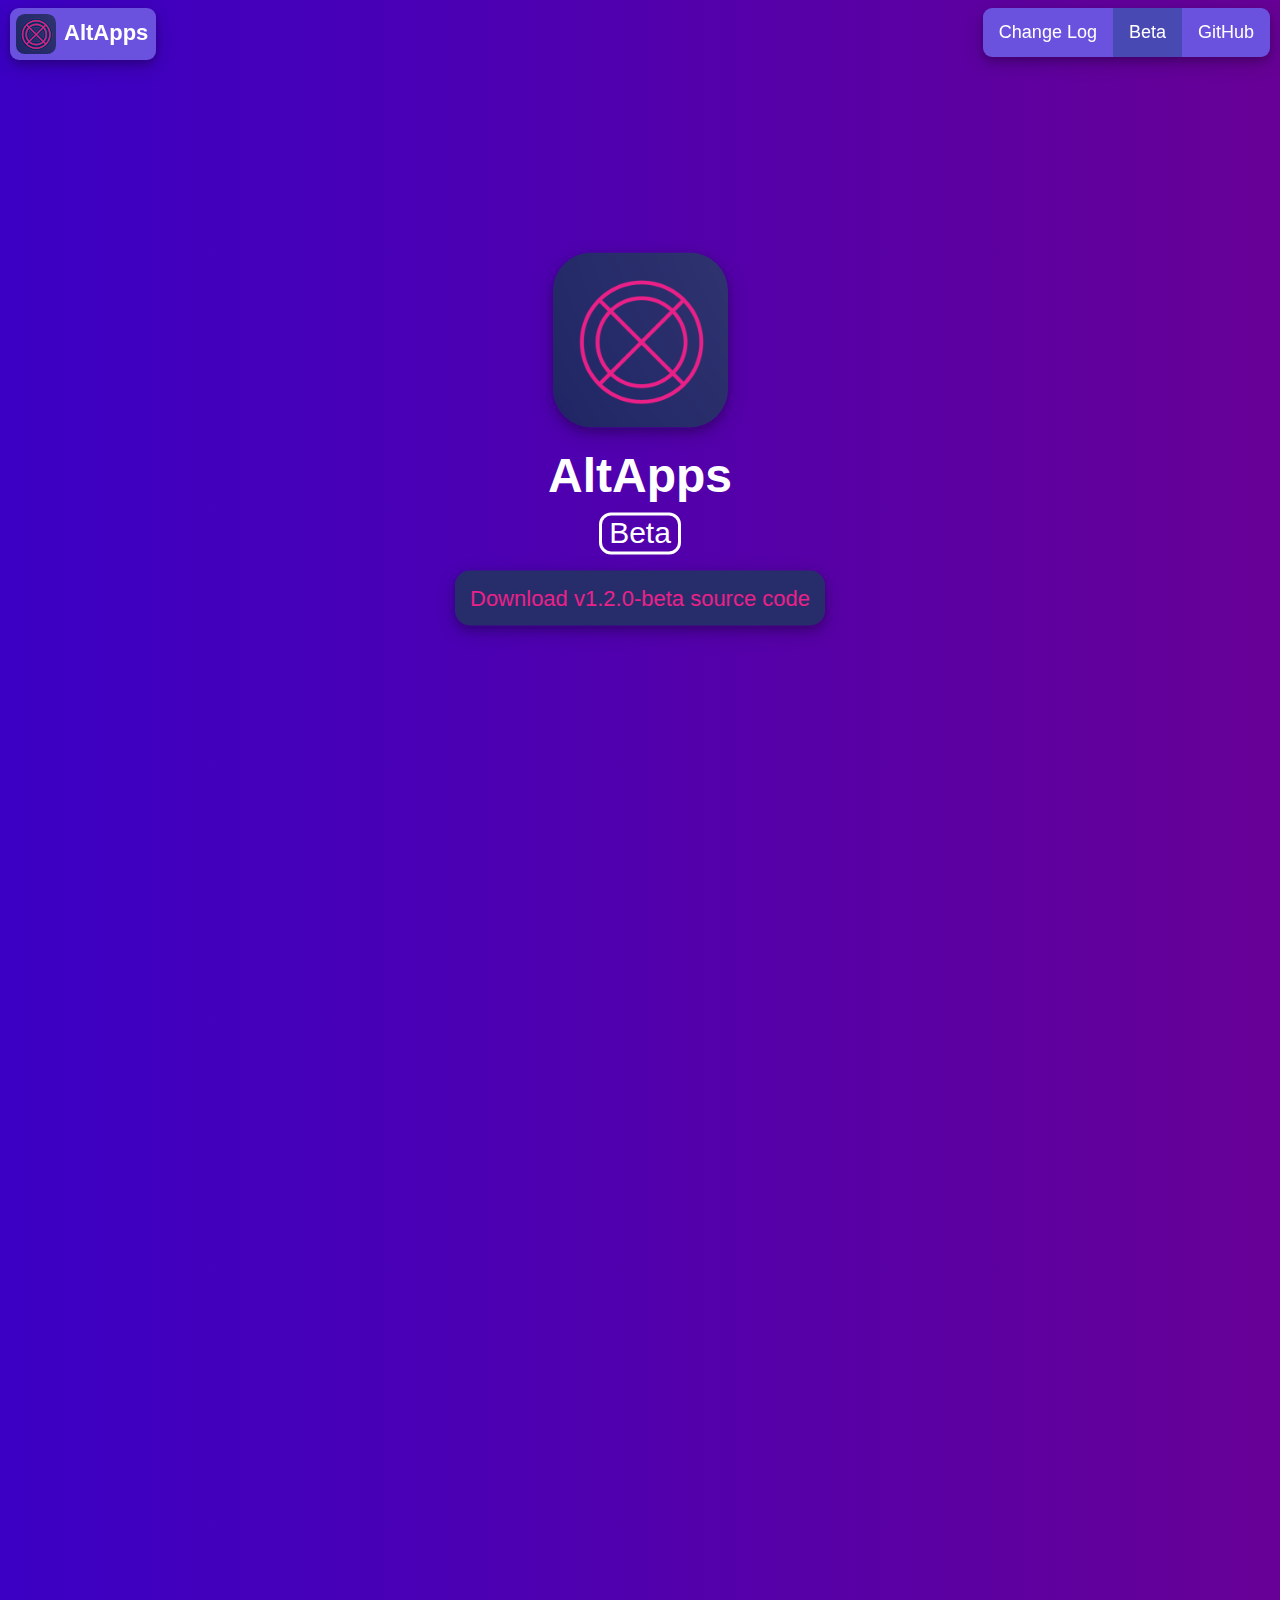
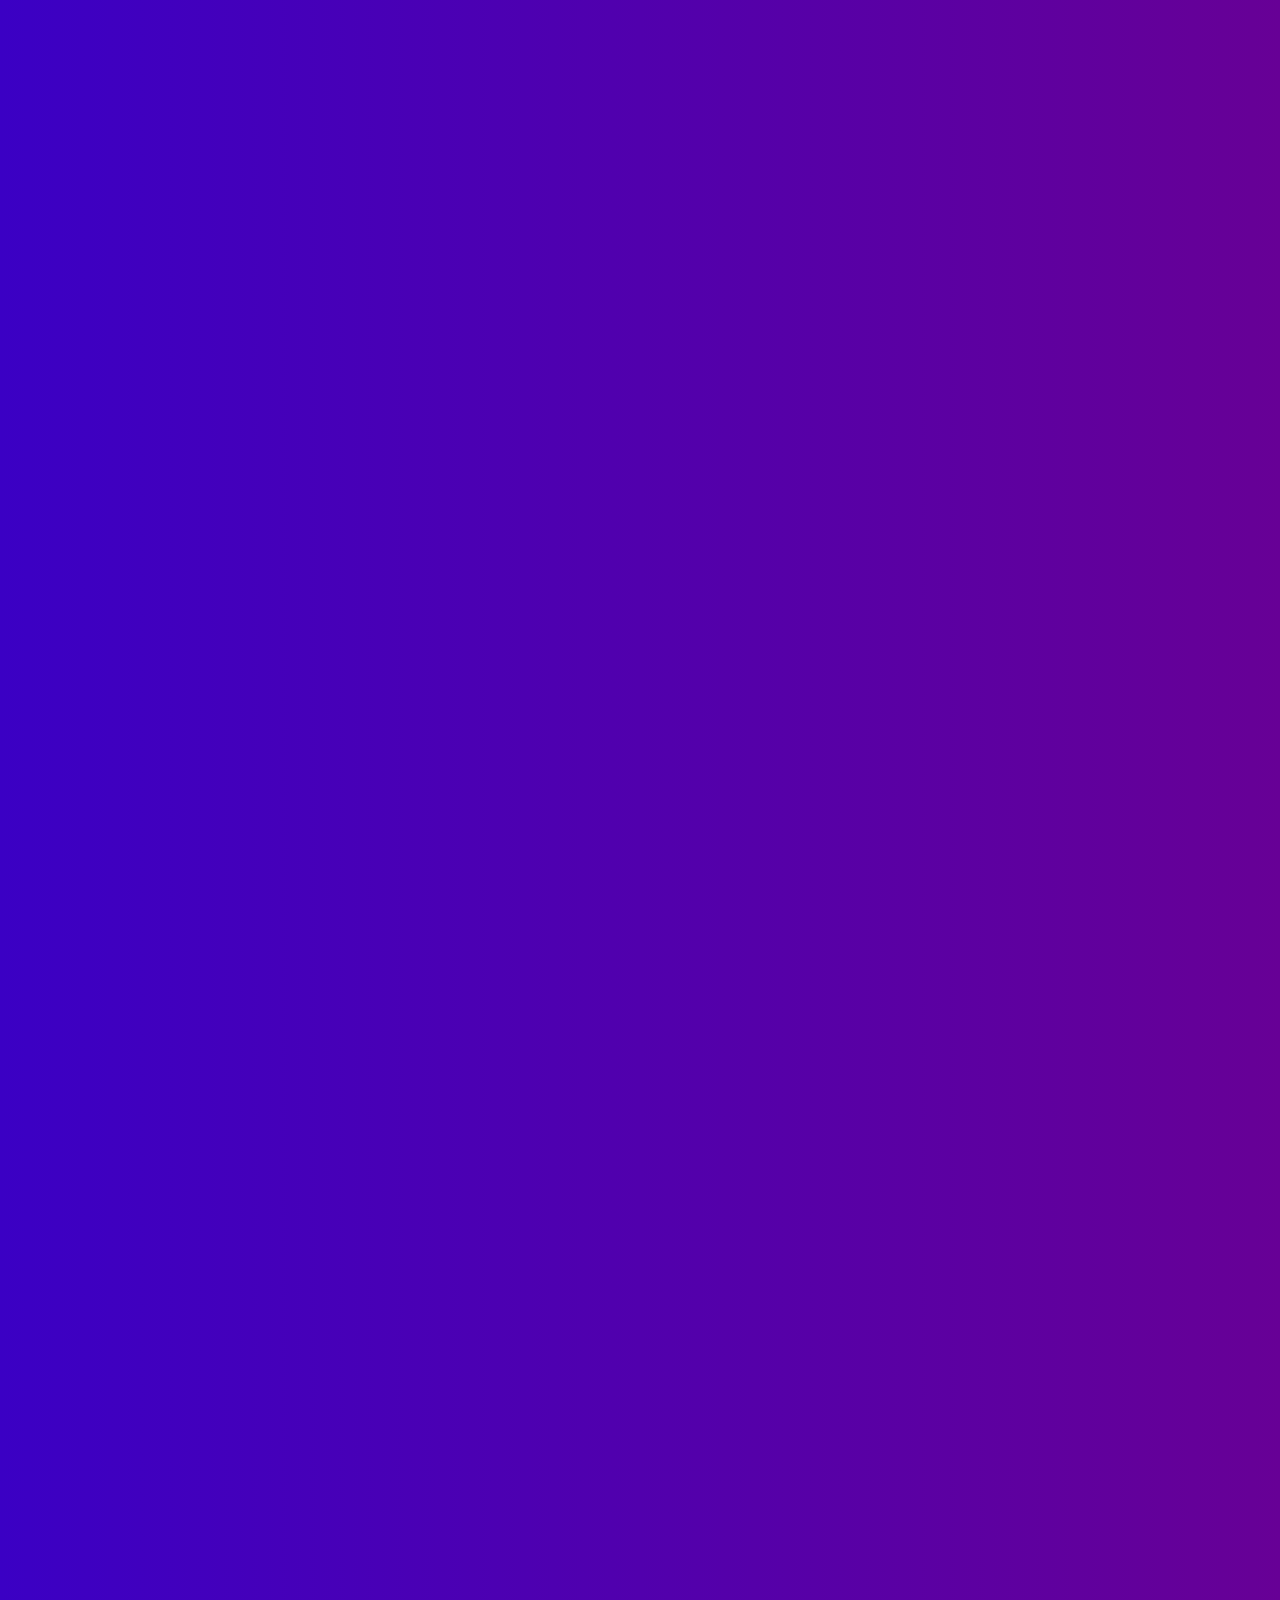
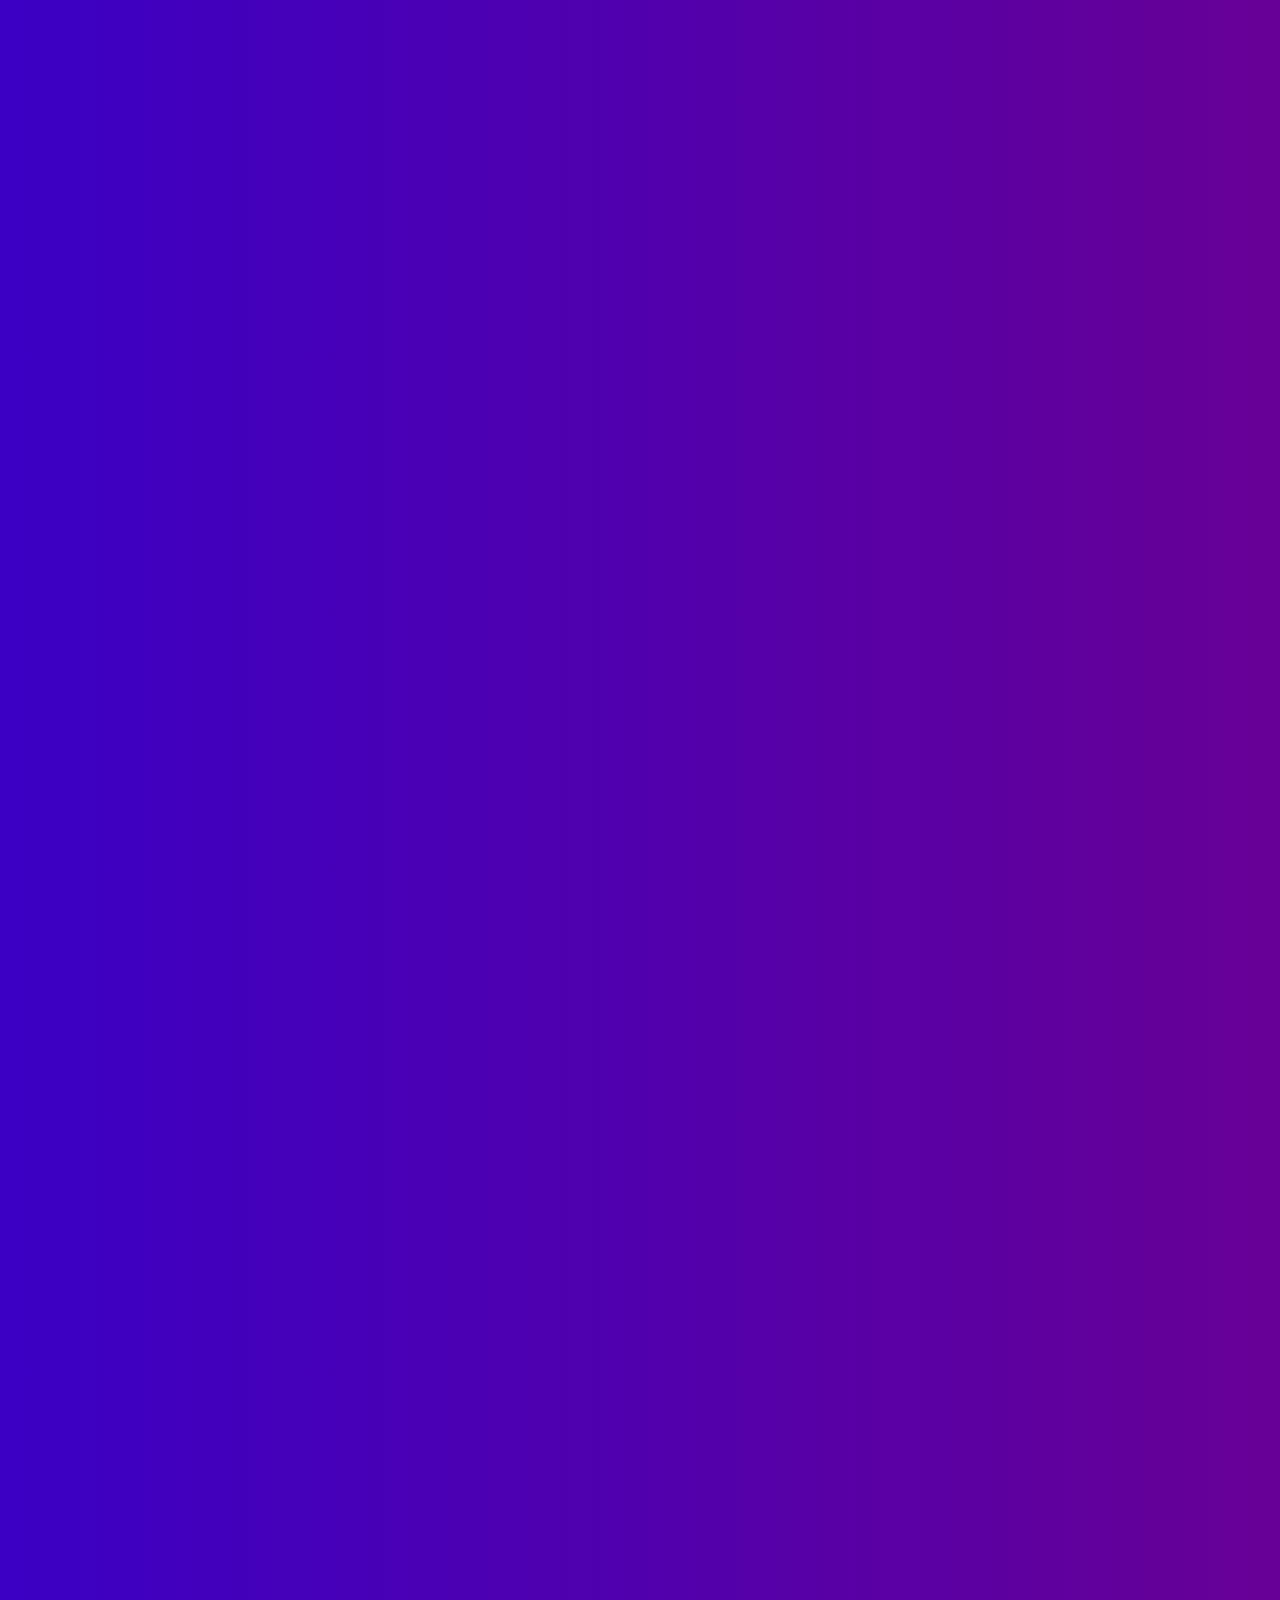
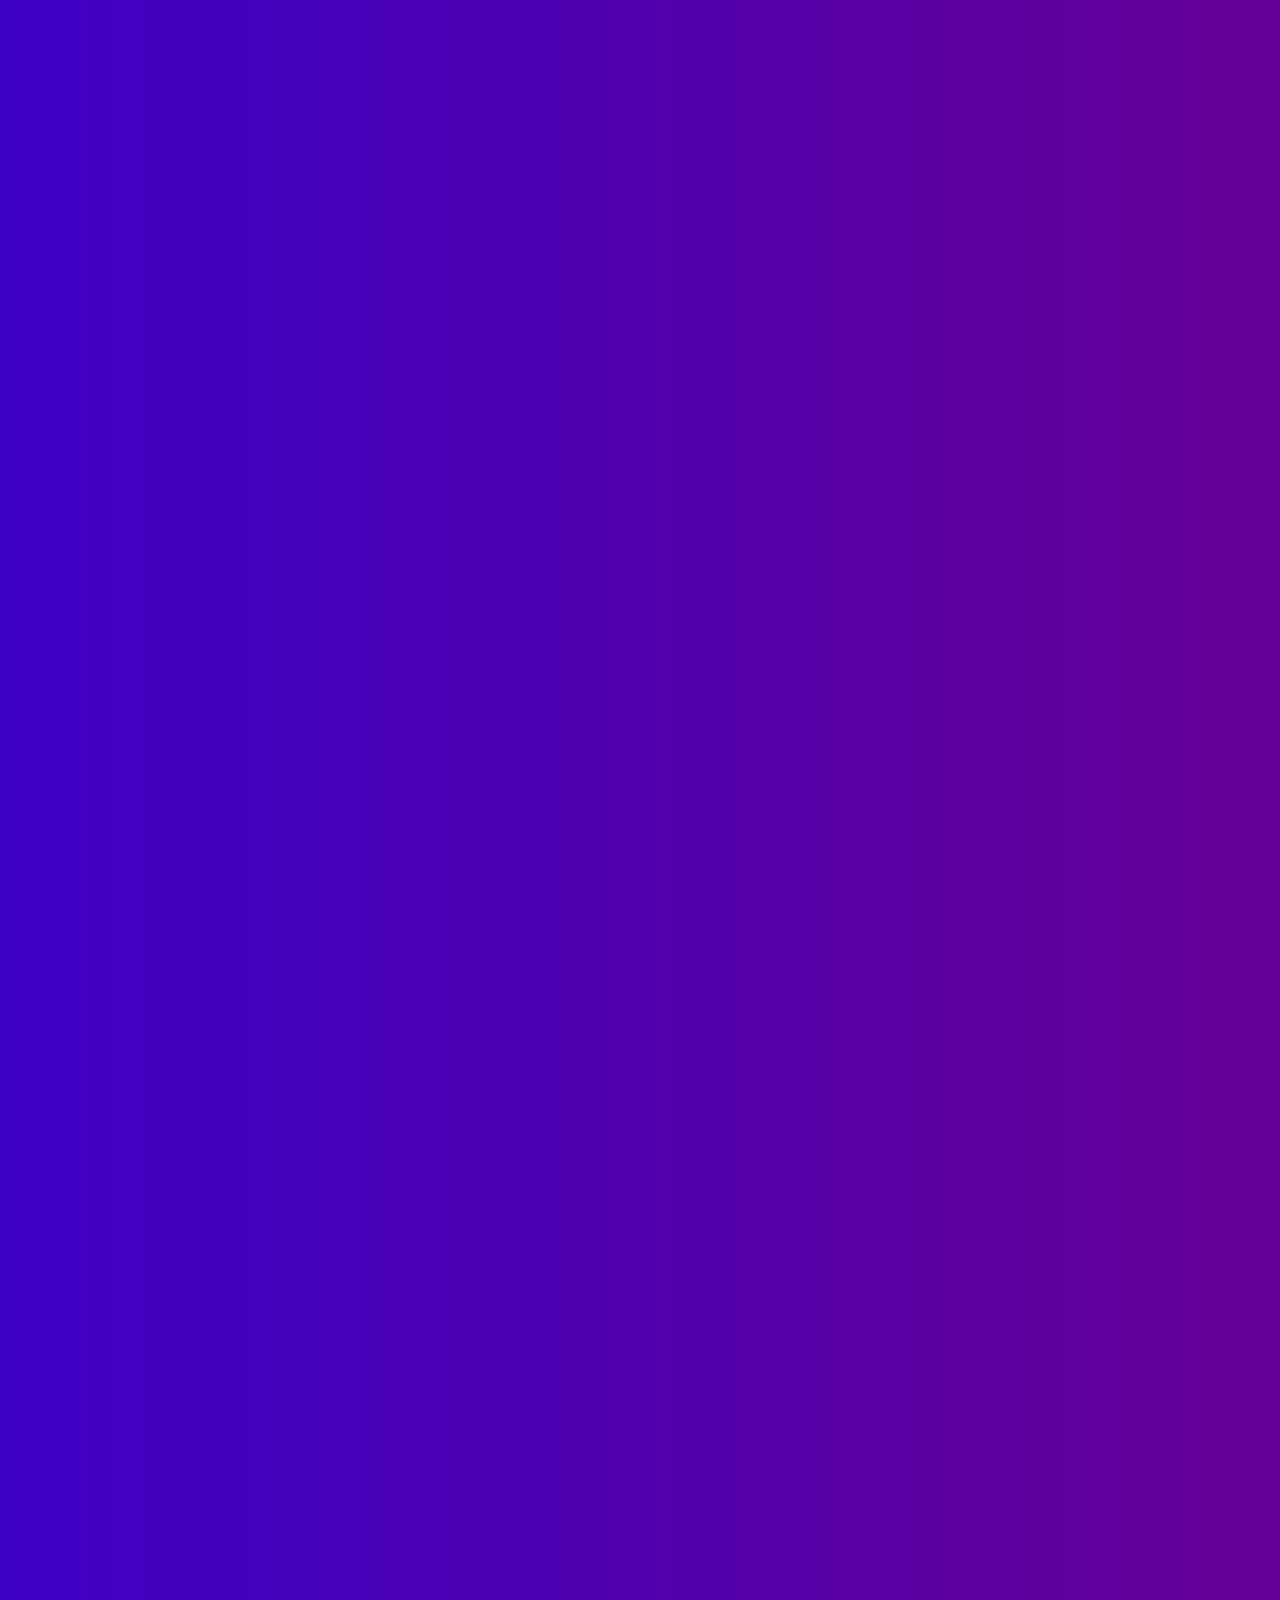
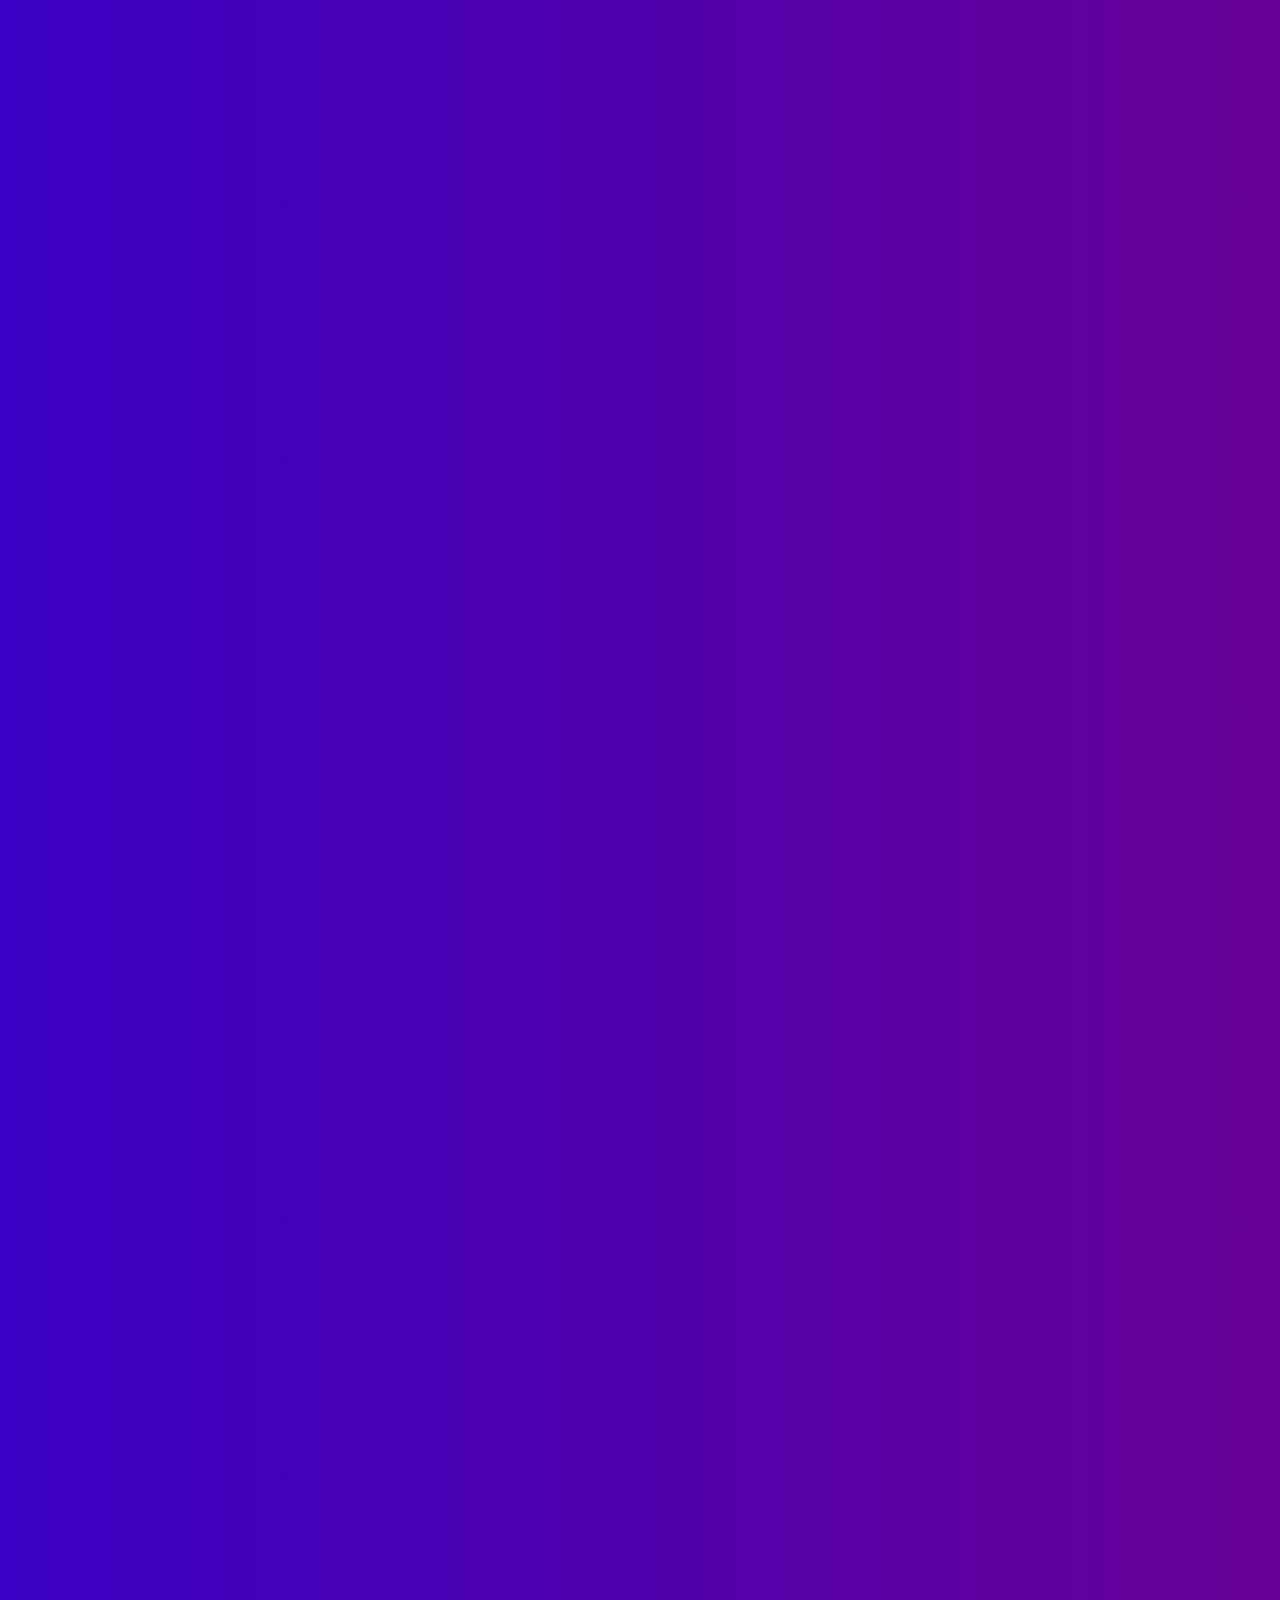
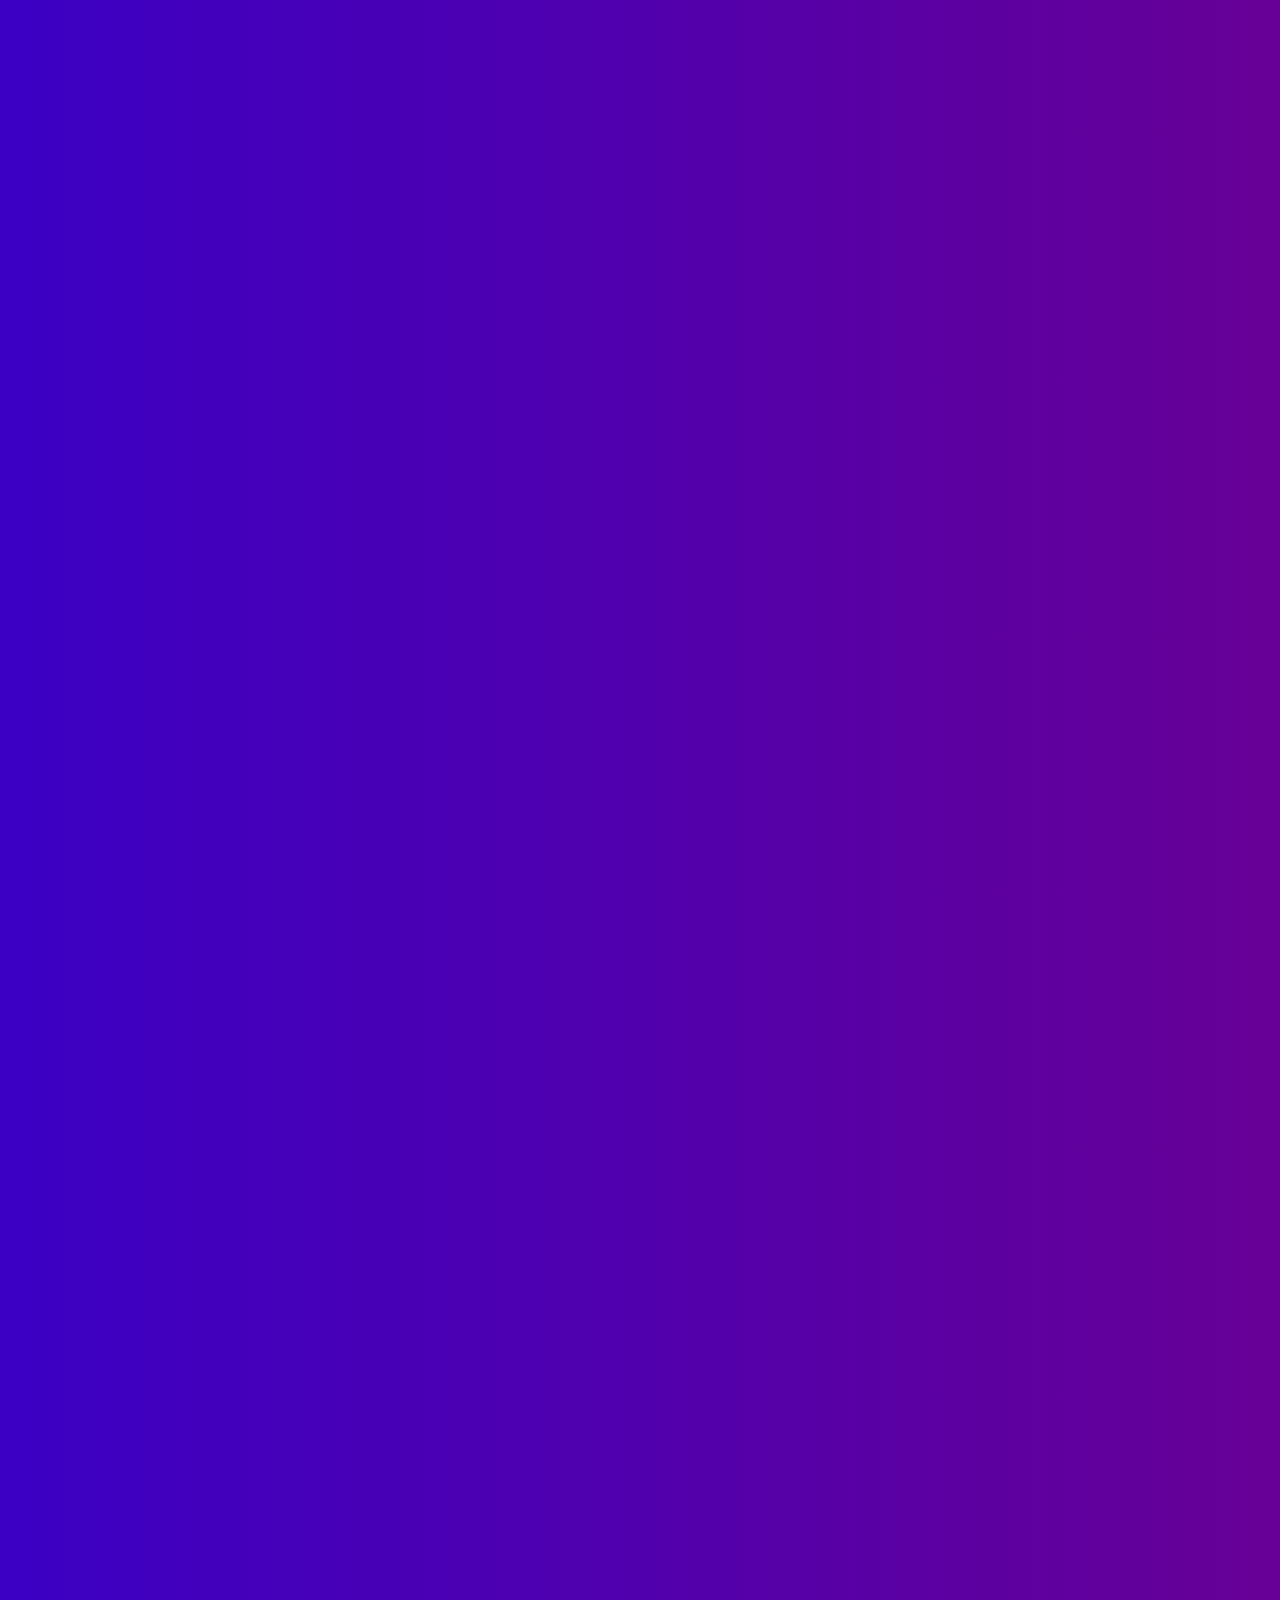
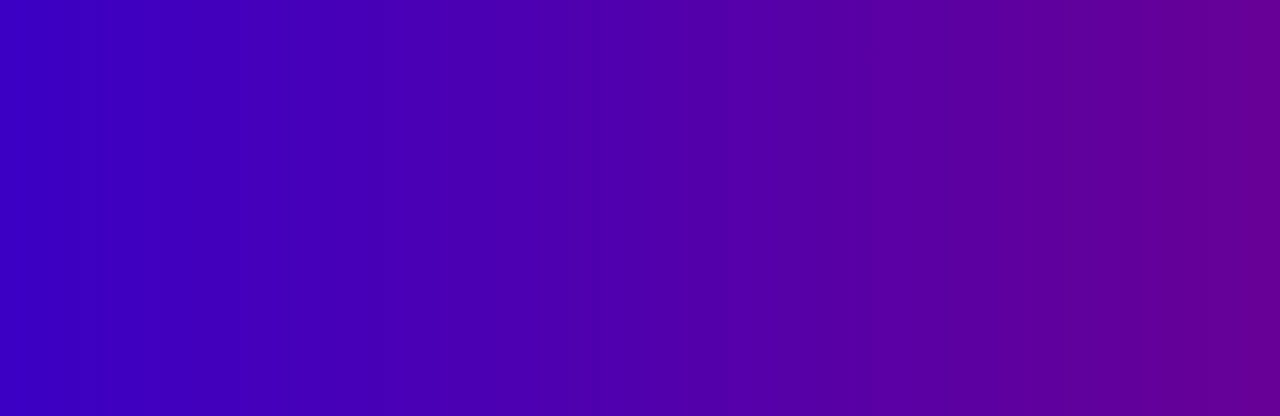
==== beta.html @ 66180dad "-7" ====
<!DOCTYPE html>
<html>
  <head>
    <meta name="viewport" content="width=device-width, initial-scale=1">
    <link rel="stylesheet" type="text/css" href="style.css">
    <title>Beta - AltApps</title>
  </head>
  <body>
    <div class="topnav">
      <a href="index.html"><img class="image" src="./assets/AltAppsSmall.png" style="float: left; size: 24px 24px; border-radius: 22%; margin: 6px 0px 6px 6px;"></a>
      <a class="altappsTitle" href="index.html">AltApps</a>
    </div>
    <div class="topRightNav">
      <a class="text" href="https://github.com/JiningLiu/AltApps" target="_blank">GitHub</a>
      <a class="active" href="beta.html">Beta</a>
      <a class="text" href="change-log.html">Change Log</a>
    </div>
    <h1>&nbsp</h1>
    <div style="margin: auto; position: absolute; width: 100%; top: 50%; left: 50%; transform: translate(-50%, -50%);">
      <img src="./assets/AltAppsLarge.png" style="display: block; margin-left: auto; margin-right: auto; max-width: 175px; height: auto; border-radius: 22%; box-shadow: 0 4px 8px 0 rgba(0, 0, 0, 0.2), 0 6px 20px 0 rgba(0, 0, 0, 0.19);">
      <h1 style="color: #ffffff; font-size: 48px; font-weight: 650; text-align: center; padding-top: 20px; padding-bottom: 10px;">AltApps</h1>
      <h1 style="color: #ffffff; font-size: 30px; font-weight: 200; text-align: center; border-style: solid; width: 76px; height: 36px; border-radius: 12px; margin-left: auto; margin-right: auto;">Beta</h1>
      <p style="text-align: center; padding-top: 15px; padding-bottom: 20px;"><a class="button" href="https://github.com/JiningLiu/AltApps/archive/refs/heads/main.zip">Download v1.2.0-beta source code</a></p>
    </div>
  </body>
</html>
---- style.css ----
body {
  height: 10000px;
  background: indigo;
  background-image: linear-gradient(to right, #3B00C4, #670096);
  font-family: 'SF Pro Text', -apple-system, BlinkMacSystemFont, Roboto, 'Segoe UI', Helvetica, Arial, sans-serif, 'Apple Color Emoji', 'Segoe UI Emoji', 'Segoe UI Symbol';
}

h1, h2, h3, h4, h5, h6, .h1, .h2, .h3, .h4, .h5, .h6 {
    margin-top: 0;
    margin-bottom: 0;
}

.topnav {
  margin: auto;
  z-index: 10000;
  left: 10px;
  overflow: hidden;
  background-color: #6A52DE;
  border-radius: 9px 9px 9px 9px;
  position: fixed;
  box-shadow: 0 4px 8px 0 rgba(0, 0, 0, 0.2), 0 6px 20px 0 rgba(0, 0, 0, 0.19);
}

.topRightNav {
  z-index: 9999;
  right: 10px;
  overflow: hidden;
  background-color: #6A52DE;
  border-radius: 9px 9px 9px 9px;
  position: fixed;
  box-shadow: 0 4px 8px 0 rgba(0, 0, 0, 0.2), 0 6px 20px 0 rgba(0, 0, 0, 0.19);
}

.topRightNav a.text {
  float: right;
  color: #ffffff;
  text-align: center;
  padding: 14px 16px;
  text-decoration: none;
  font-size: 18px;
  font-weight: 500;
}

.topRightNav a.text:hover {
  background-color: #363682;
  color: white;
}

.topRightNav a.active {
  float: right;
  color: #ffffff;
  text-align: center;
  padding: 14px 16px;
  text-decoration: none;
  font-size: 18px;
  font-weight: 500;
  background-color: #4949B3;
}

.topnav a.altappsTitle {
  float: left;
  color: #ffffff;
  text-align: center;
  padding: 12px 8px;
  text-decoration: none;
  font-size: 22px;
  font-weight: 650;
}

.button {
  background-color: #272D6A;
  border-radius: 15px;
  padding: 15px 15px 15px 15px;
  color: #EB2189;
  font-size: 22px;
  font-weight: 500;
  text-decoration: none;
  text-align: center;
  box-shadow: 0 4px 8px 0 rgba(0, 0, 0, 0.2), 0 6px 20px 0 rgba(0, 0, 0, 0.19);
}

.button:hover {
  background-color: #2F378B;
  border-radius: 15px;
  padding: 15px 15px 15px 15px;
  color: #EB2189;
  font-size: 22px;
  font-weight: 500;
  text-decoration: none;
  text-align: center;
  box-shadow: 0 4px 8px 0 rgba(0, 0, 0, 0.2), 0 6px 20px 0 rgba(0, 0, 0, 0.19);
} 

.image:hover {
  box-shadow: 0 4px 8px 0 rgba(0, 0, 0, 0.2), 0 6px 20px 0 rgba(0, 0, 0, 0.19);
}

.install-altstore {
  position: absolute;
  width: 280px;
  left: 50%;
  transform: translate(-50%, 0%);
  background-color: #34838A;
  border-radius: 15px;
  box-shadow: 0 4px 8px 0 rgba(0, 0, 0, 0.2), 0 6px 20px 0 rgba(0, 0, 0, 0.19);
}

.install-altstore:hover {
  position: absolute;
  width: 280px;
  left: 50%;
  transform: translate(-50%, 0%);
  background-color: #009CAA;
  color: #34838A;
  border-radius: 15px;
  box-shadow: 0 4px 8px 0 rgba(0, 0, 0, 0.2), 0 6px 20px 0 rgba(0, 0, 0, 0.19);
}

.scroll1 {
  margin: 0;
  position: fixed;
  top: 50%;
  left: 50%;
  transform: translate(-50%, -50%);
}

.scroll2 {
  margin: 0;
  position: fixed;
  top: 50%;
  left: 50%;
  transform: translate(-50%, -50%);
  display: none;
}
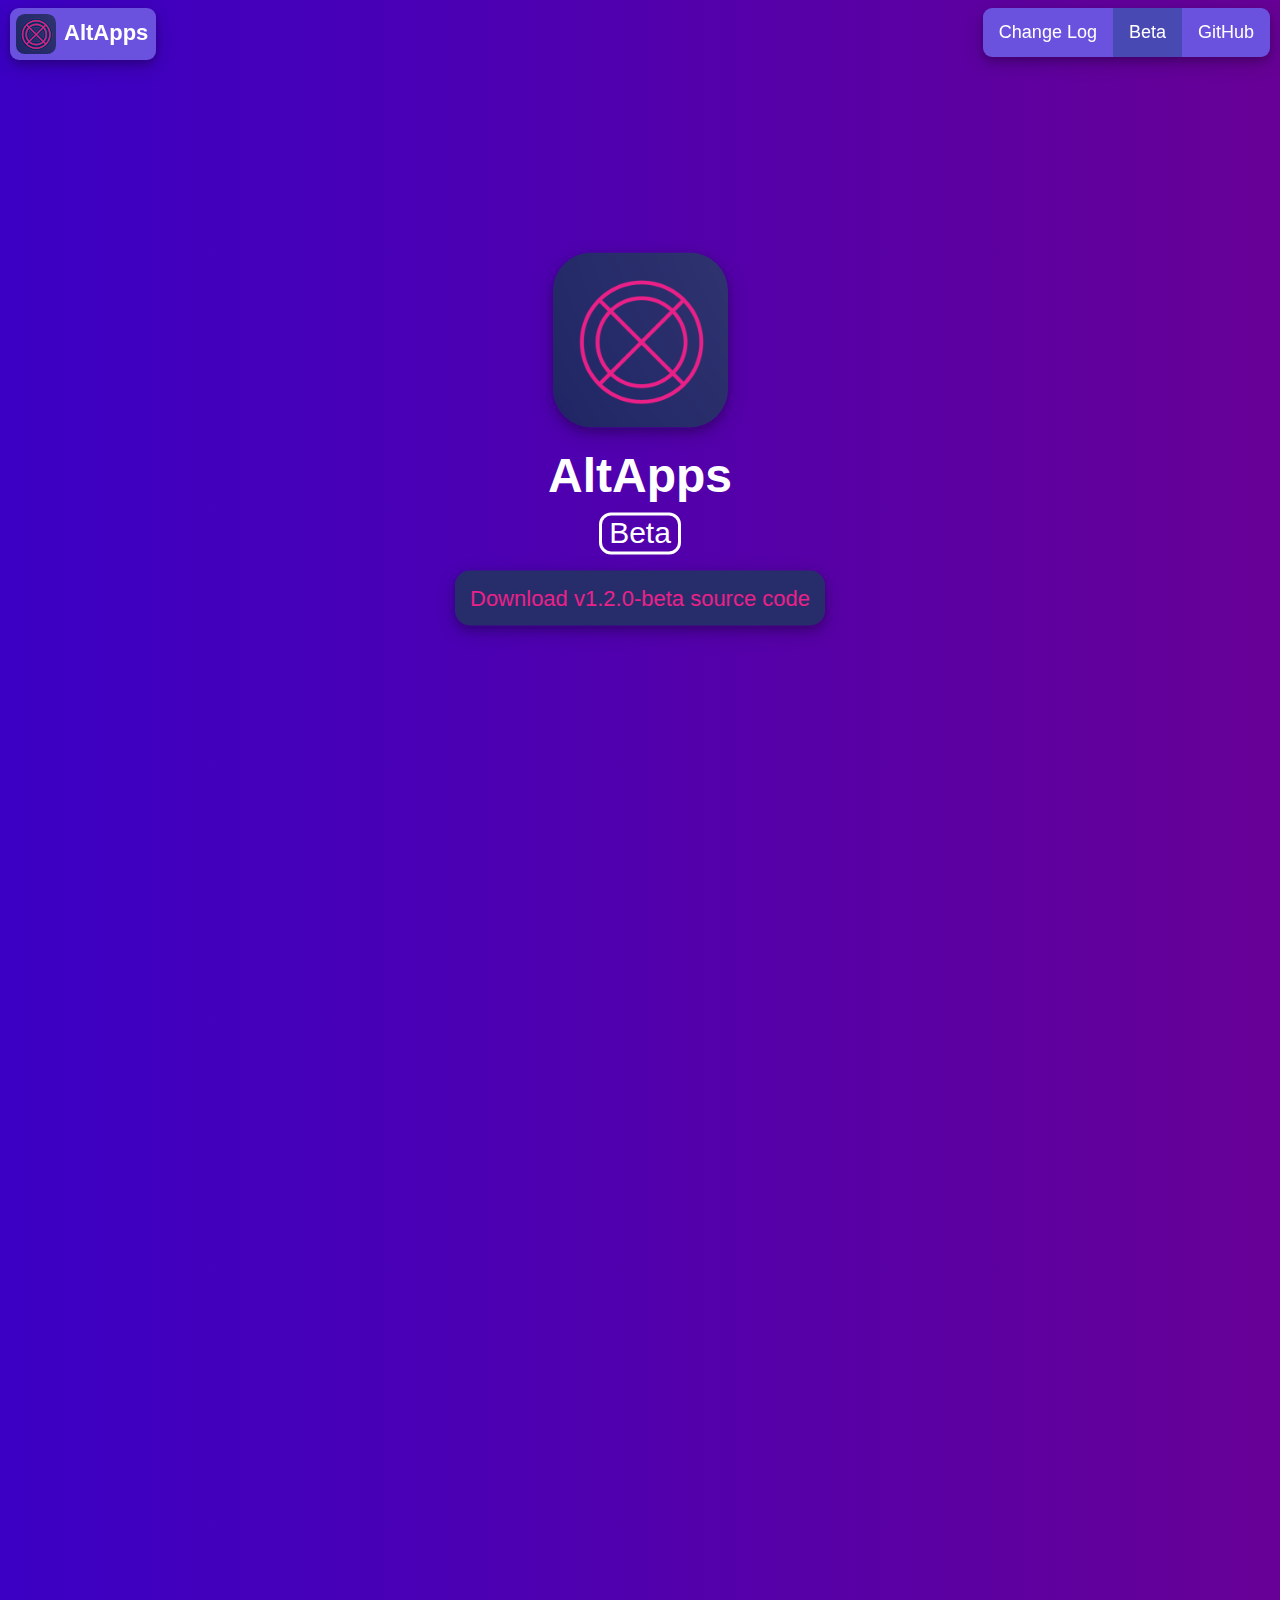
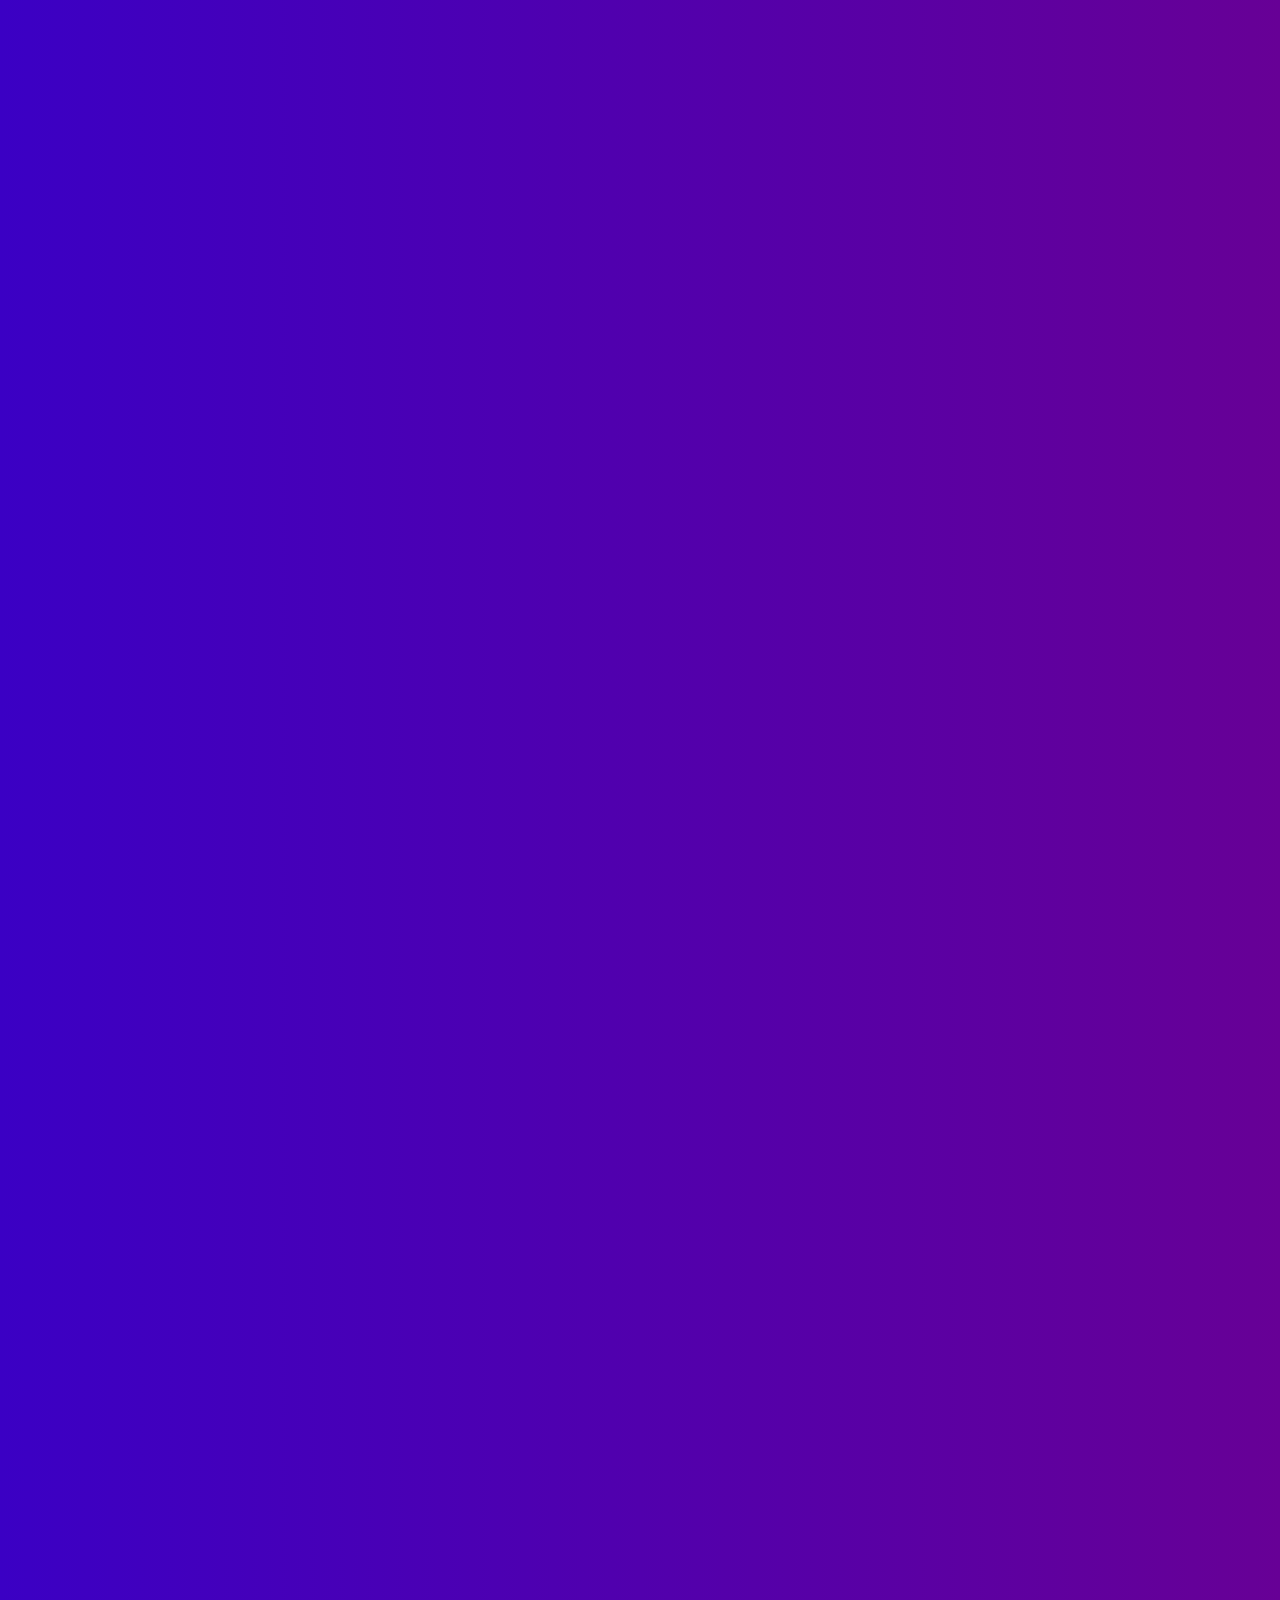
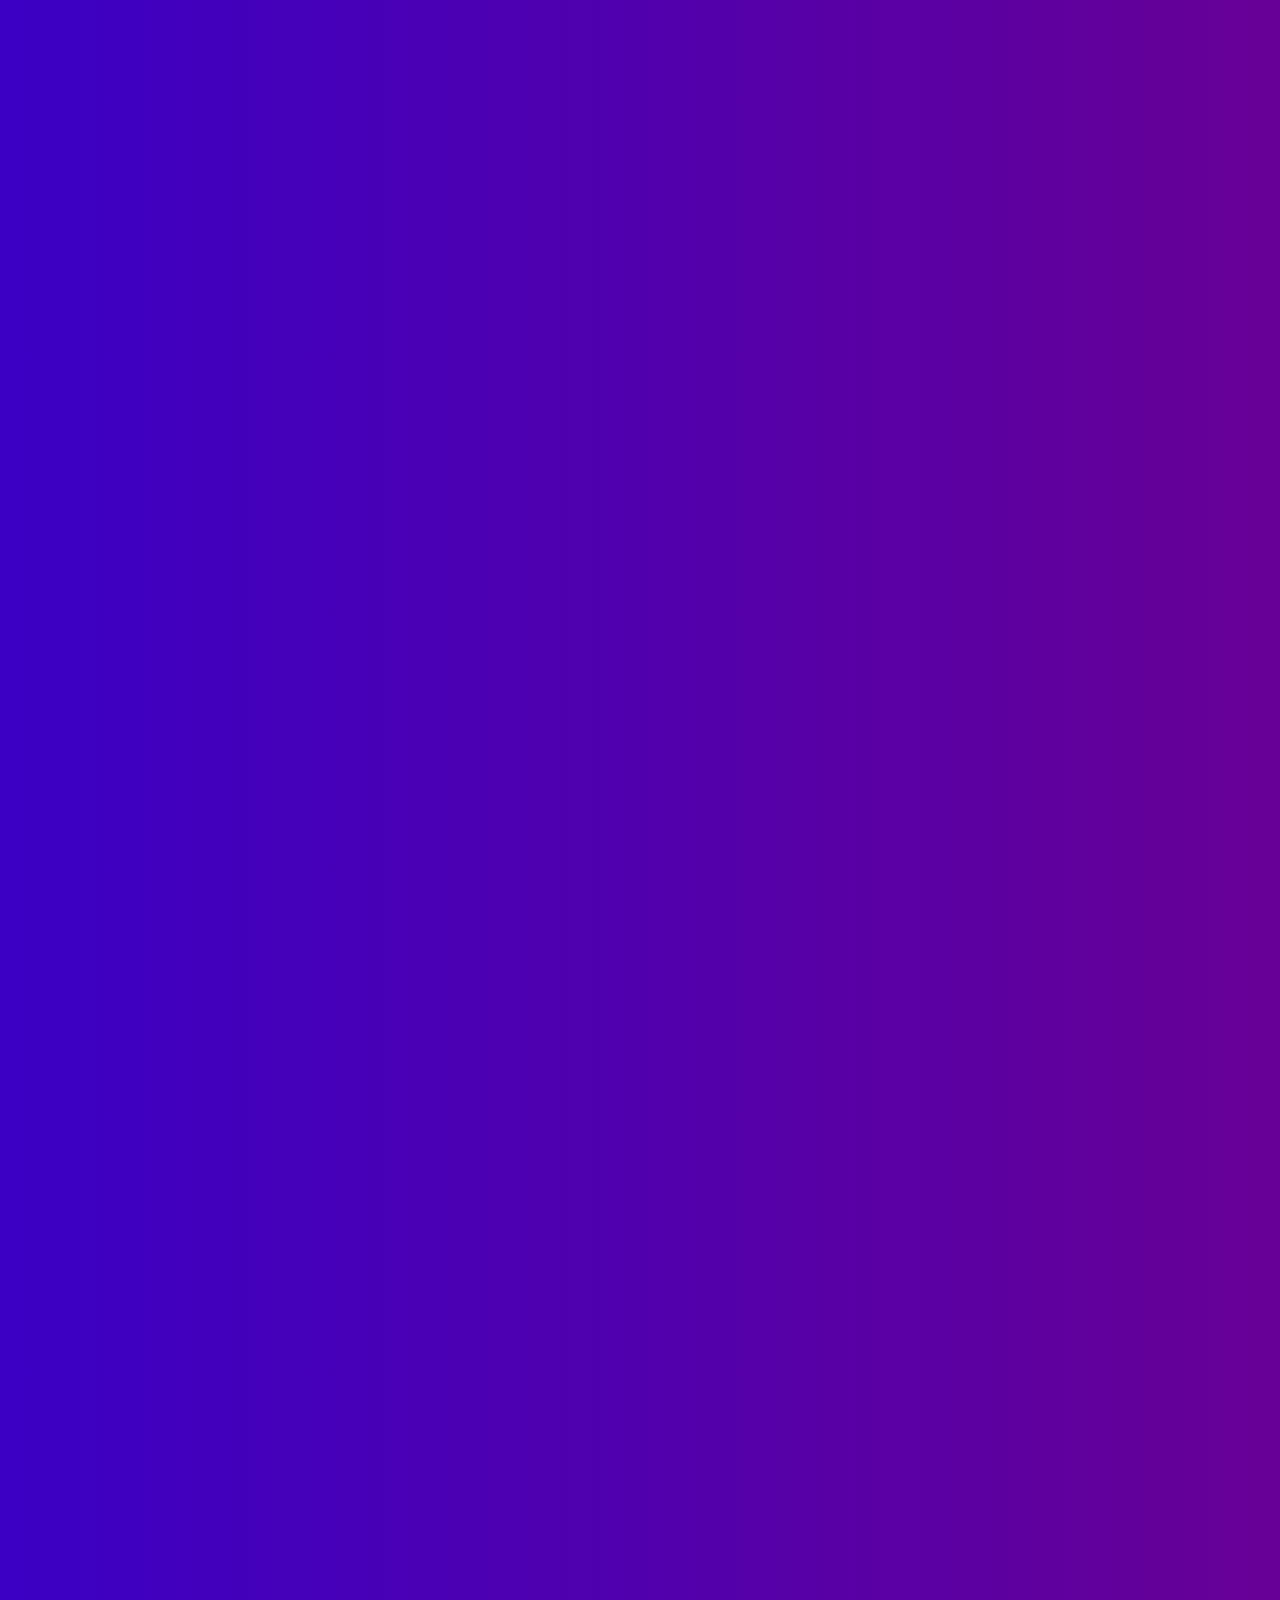
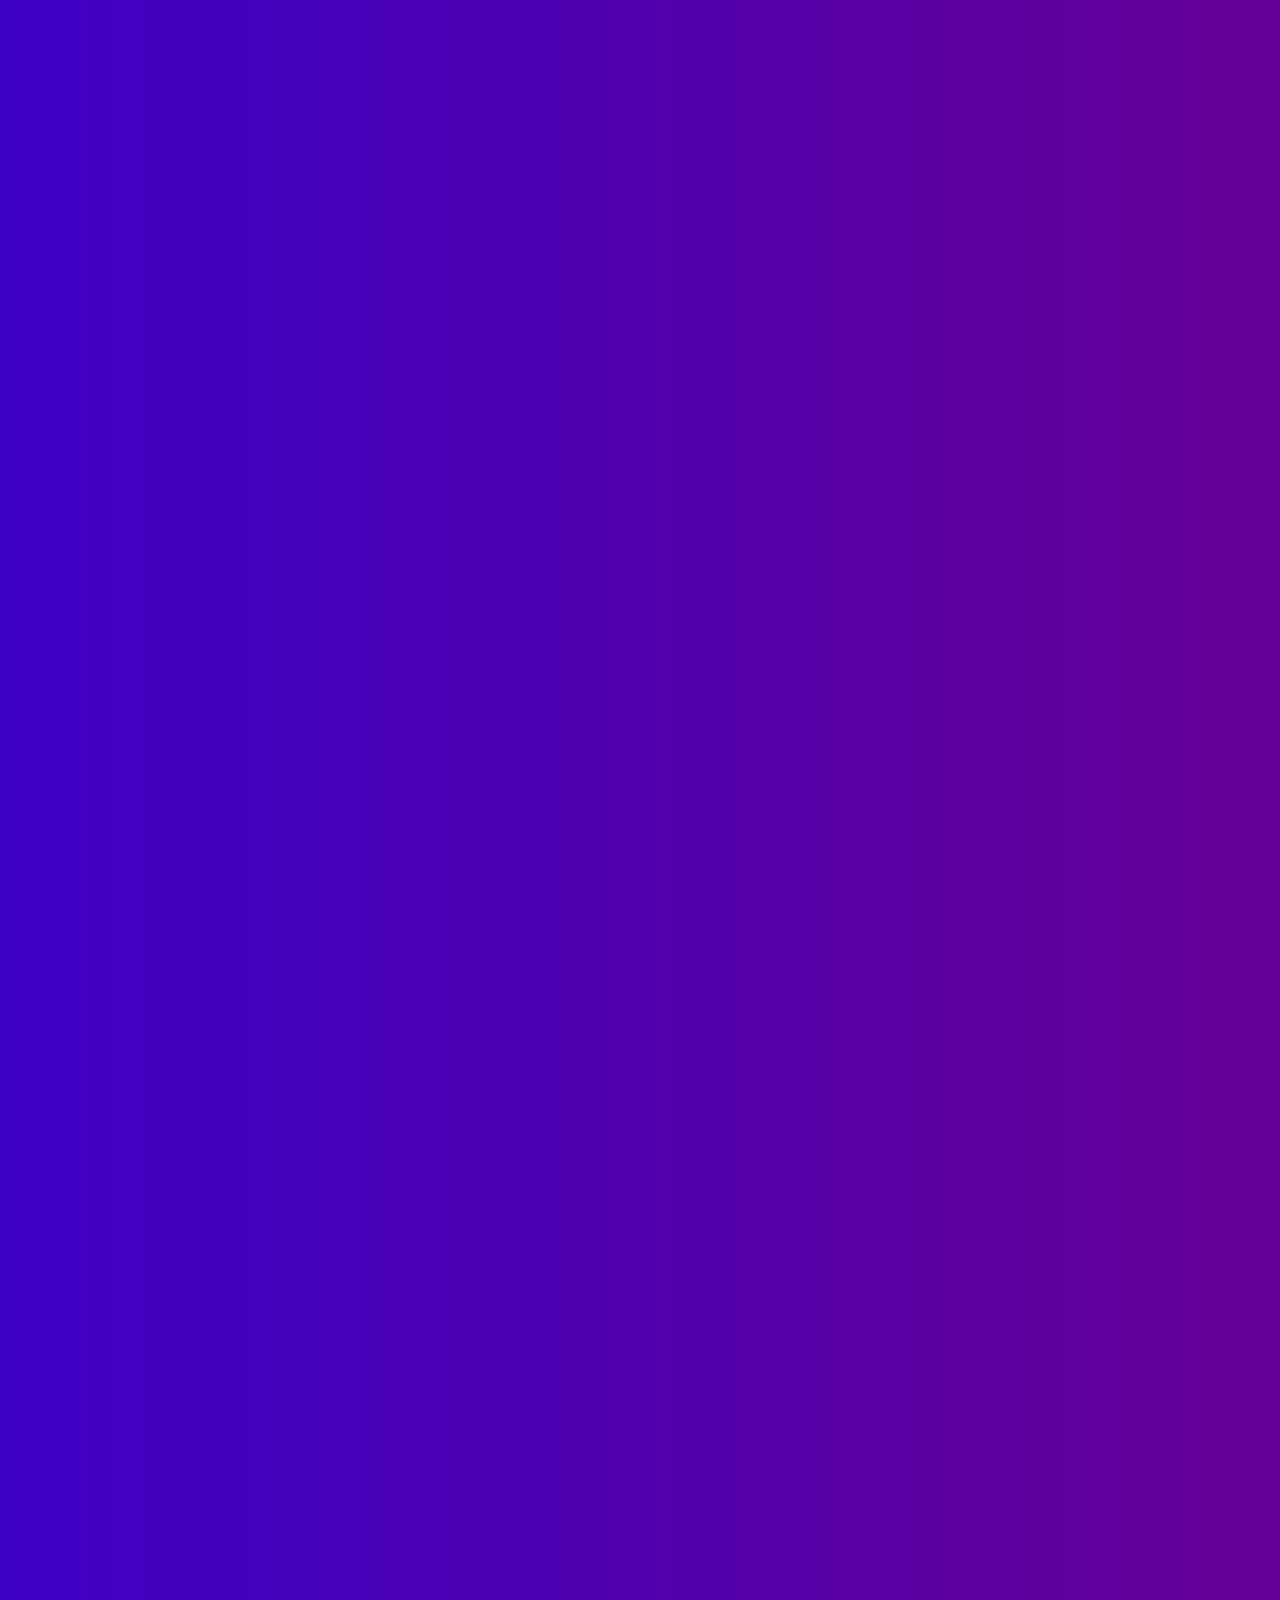
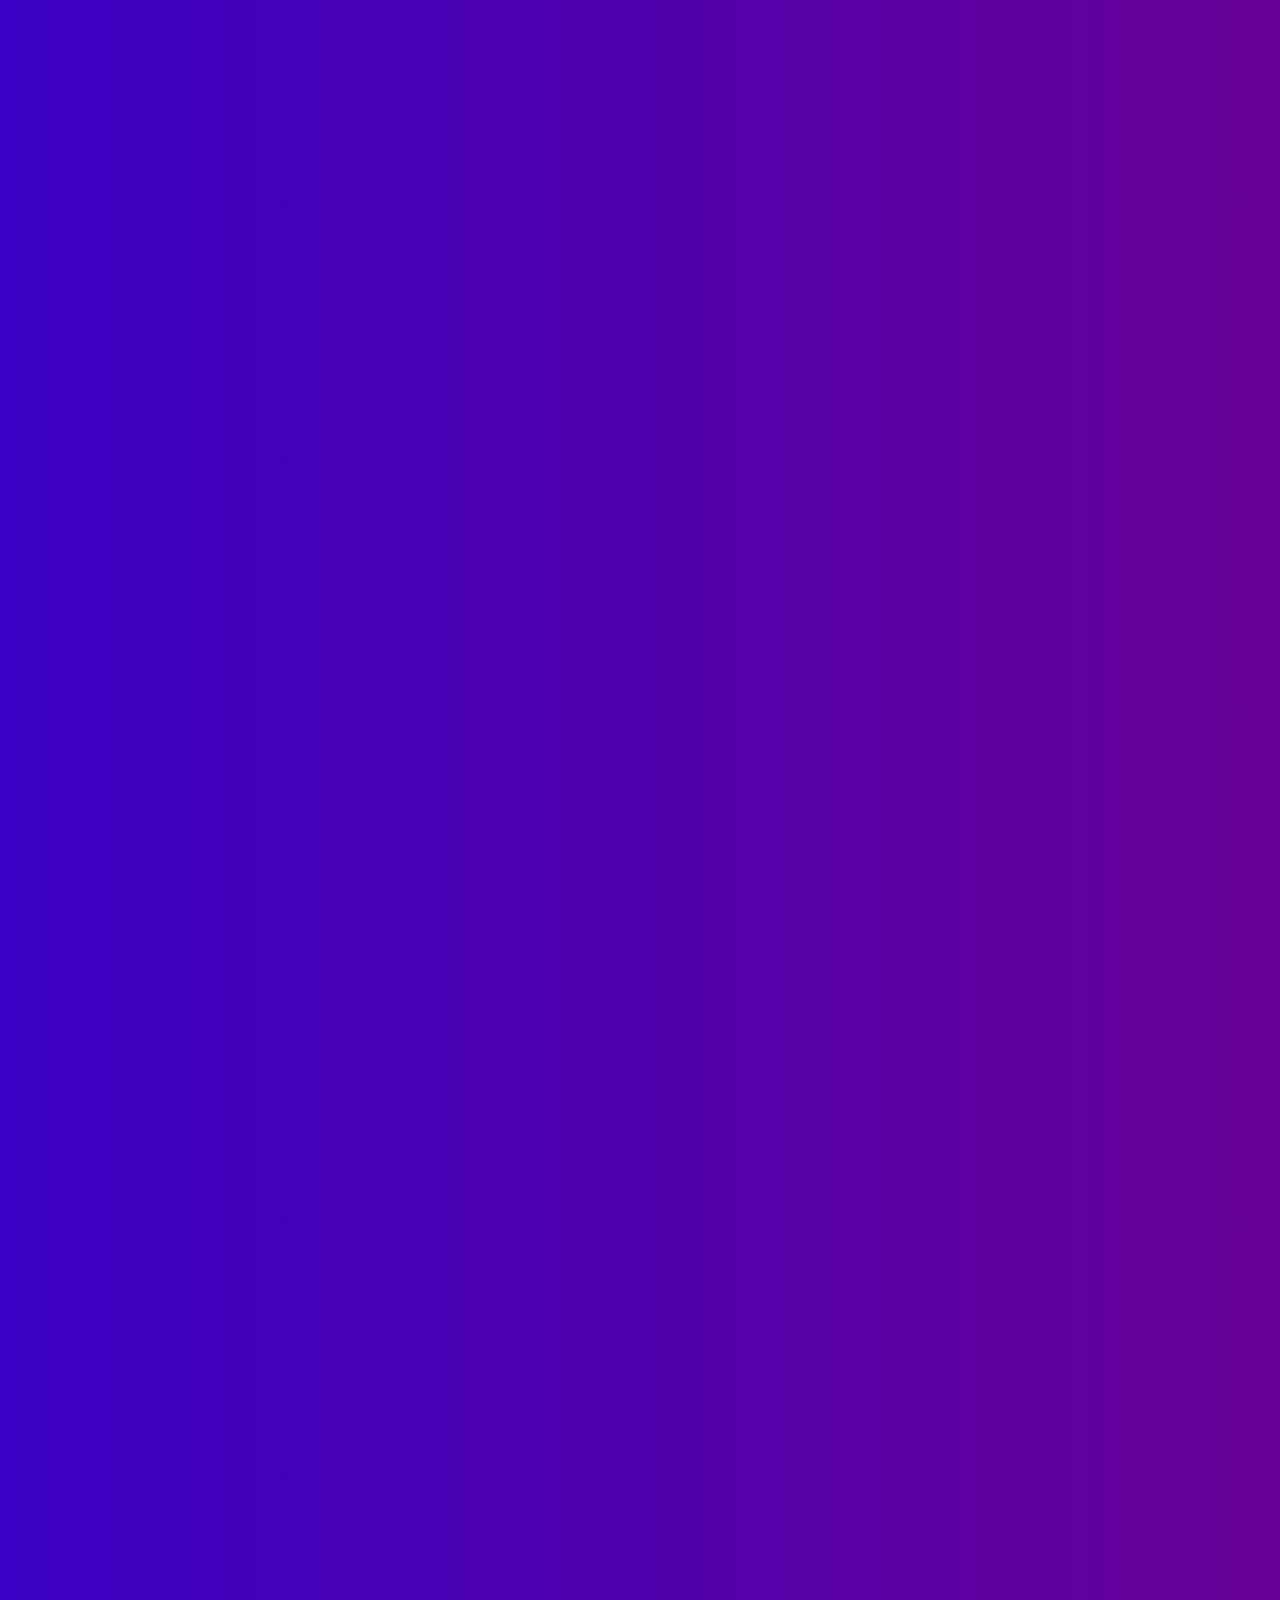
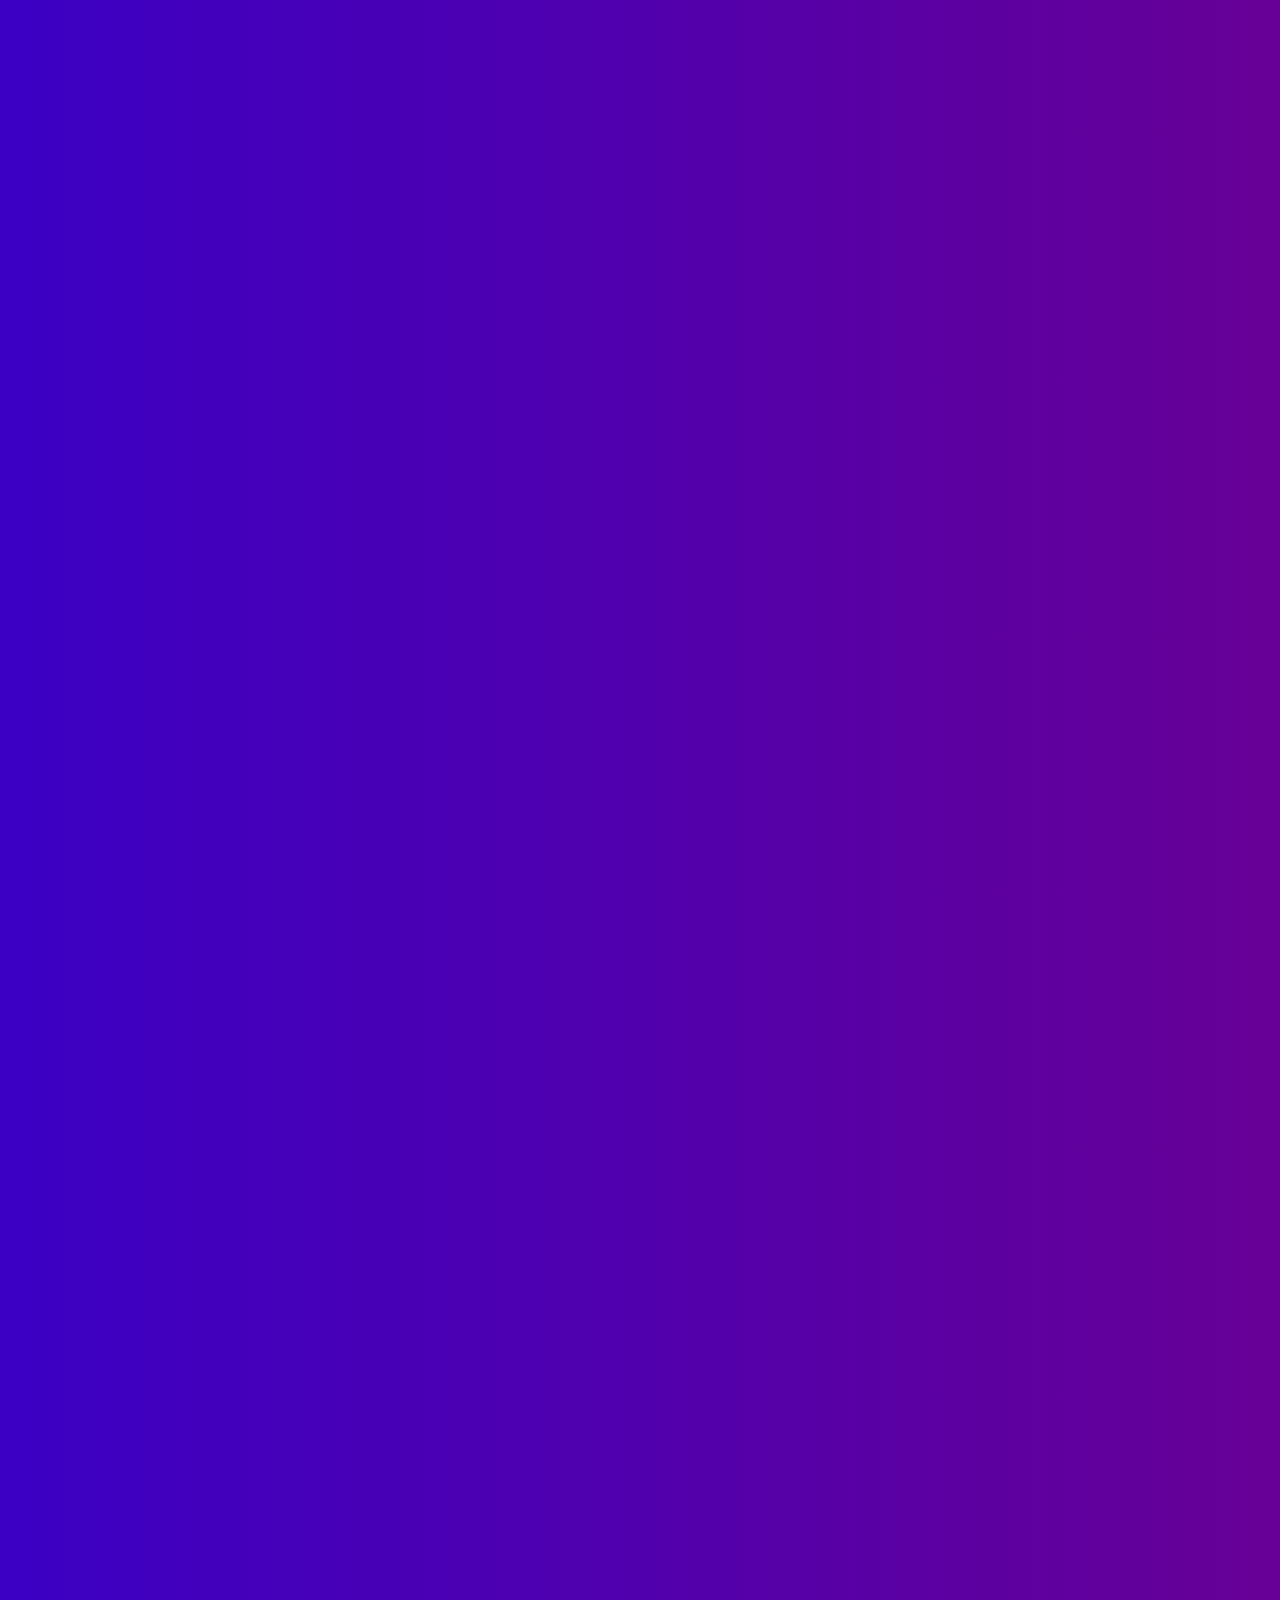
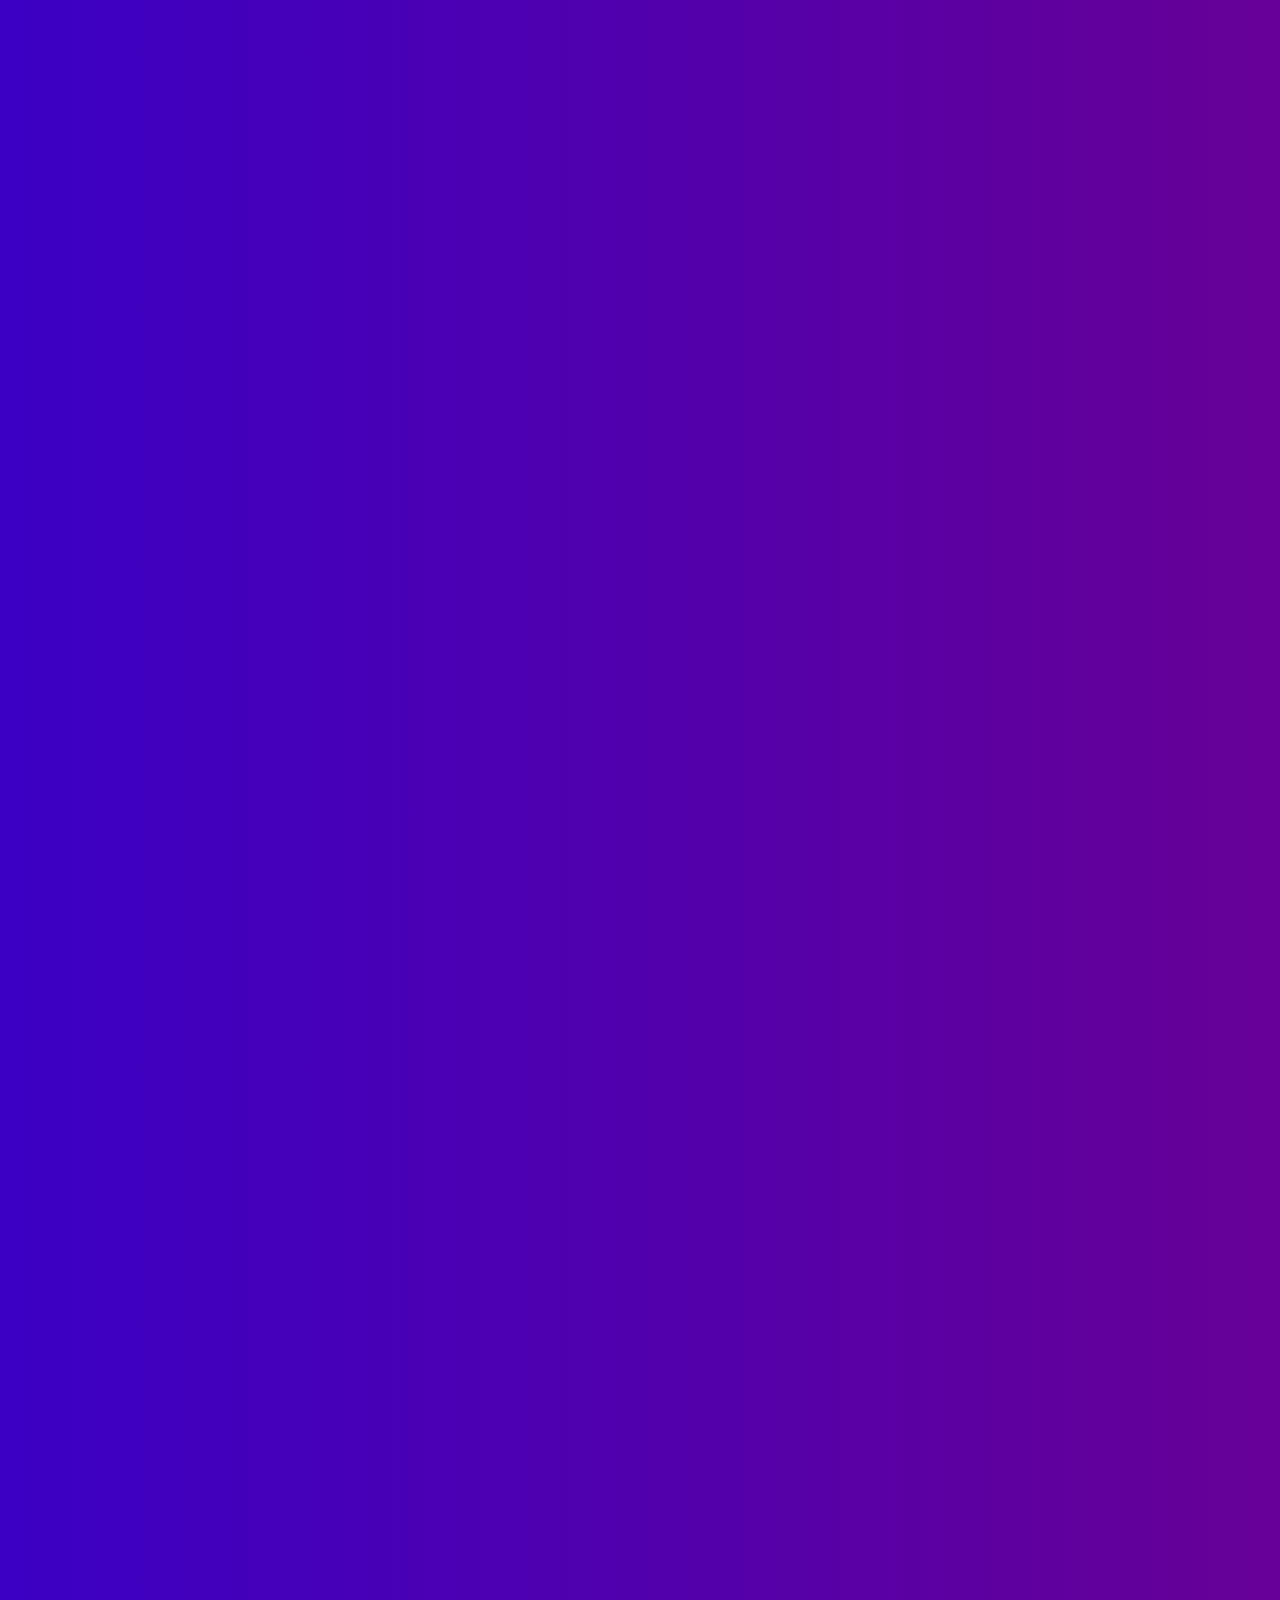
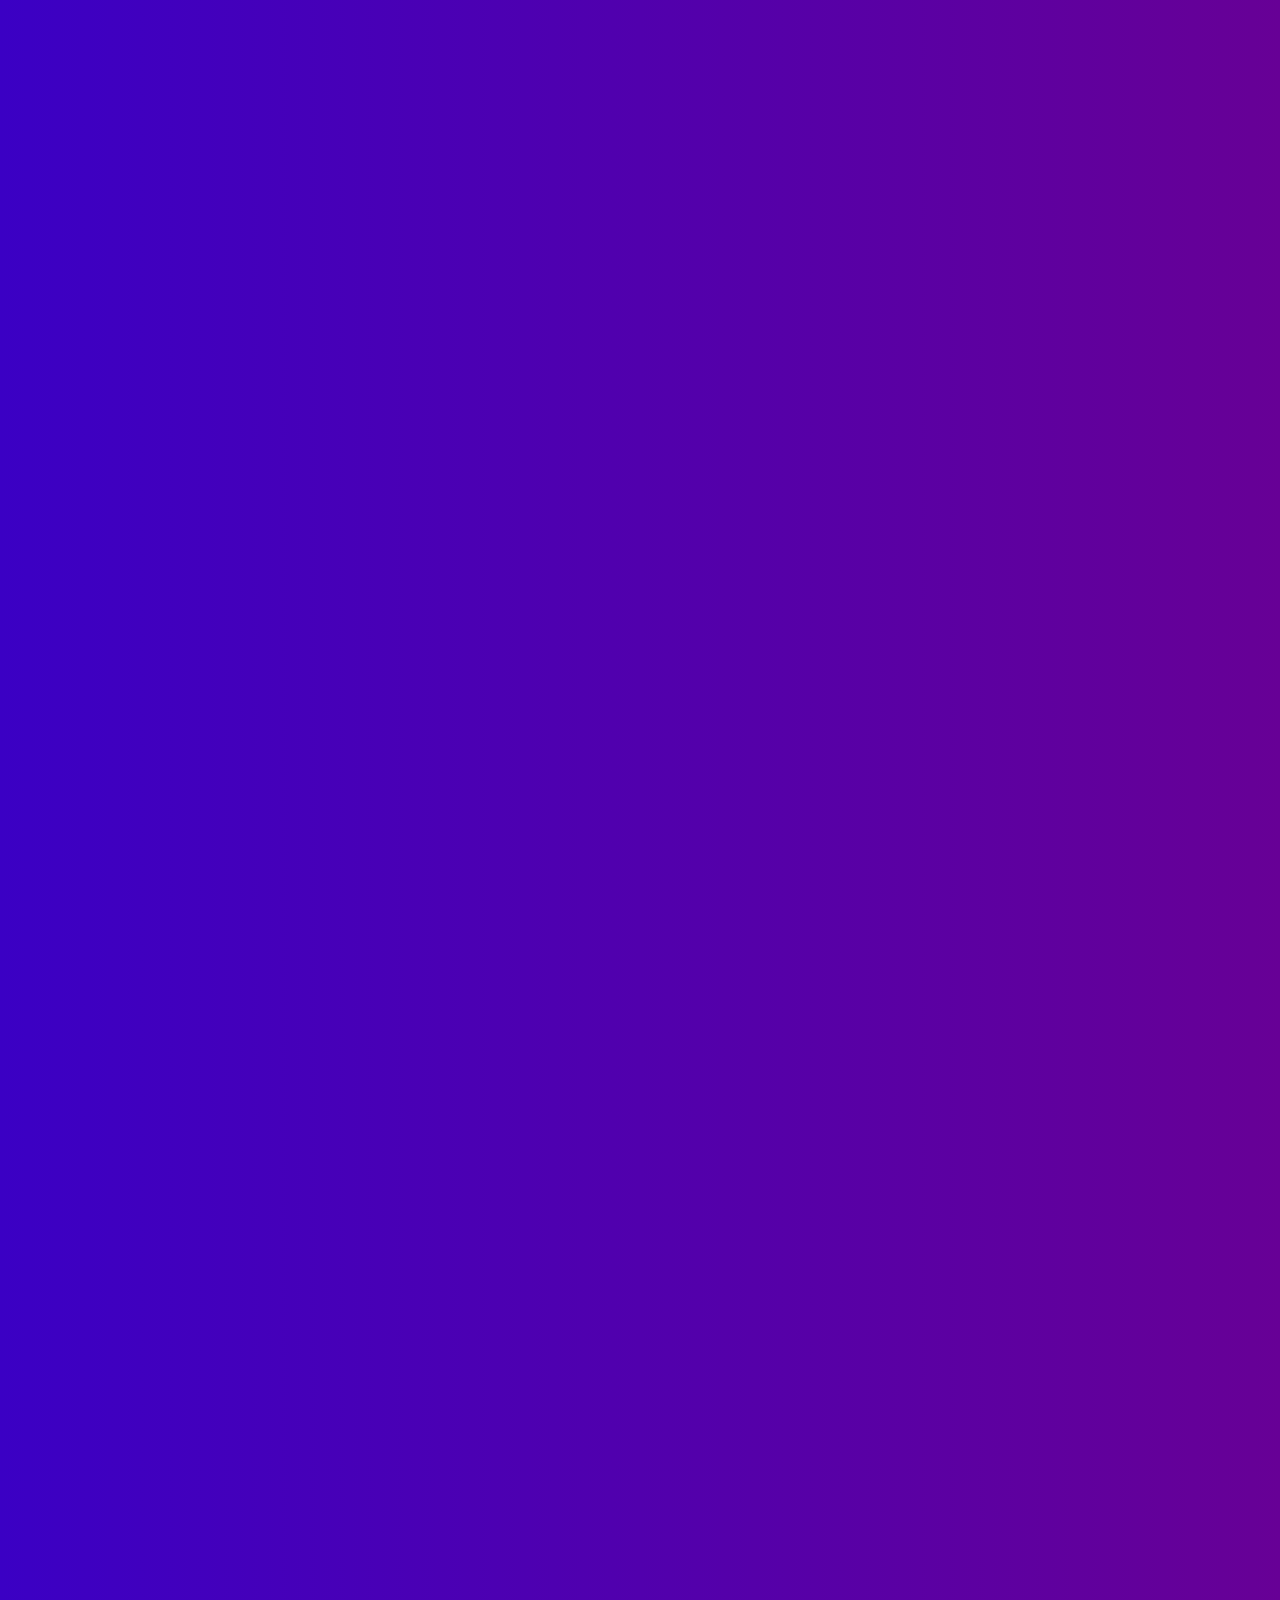
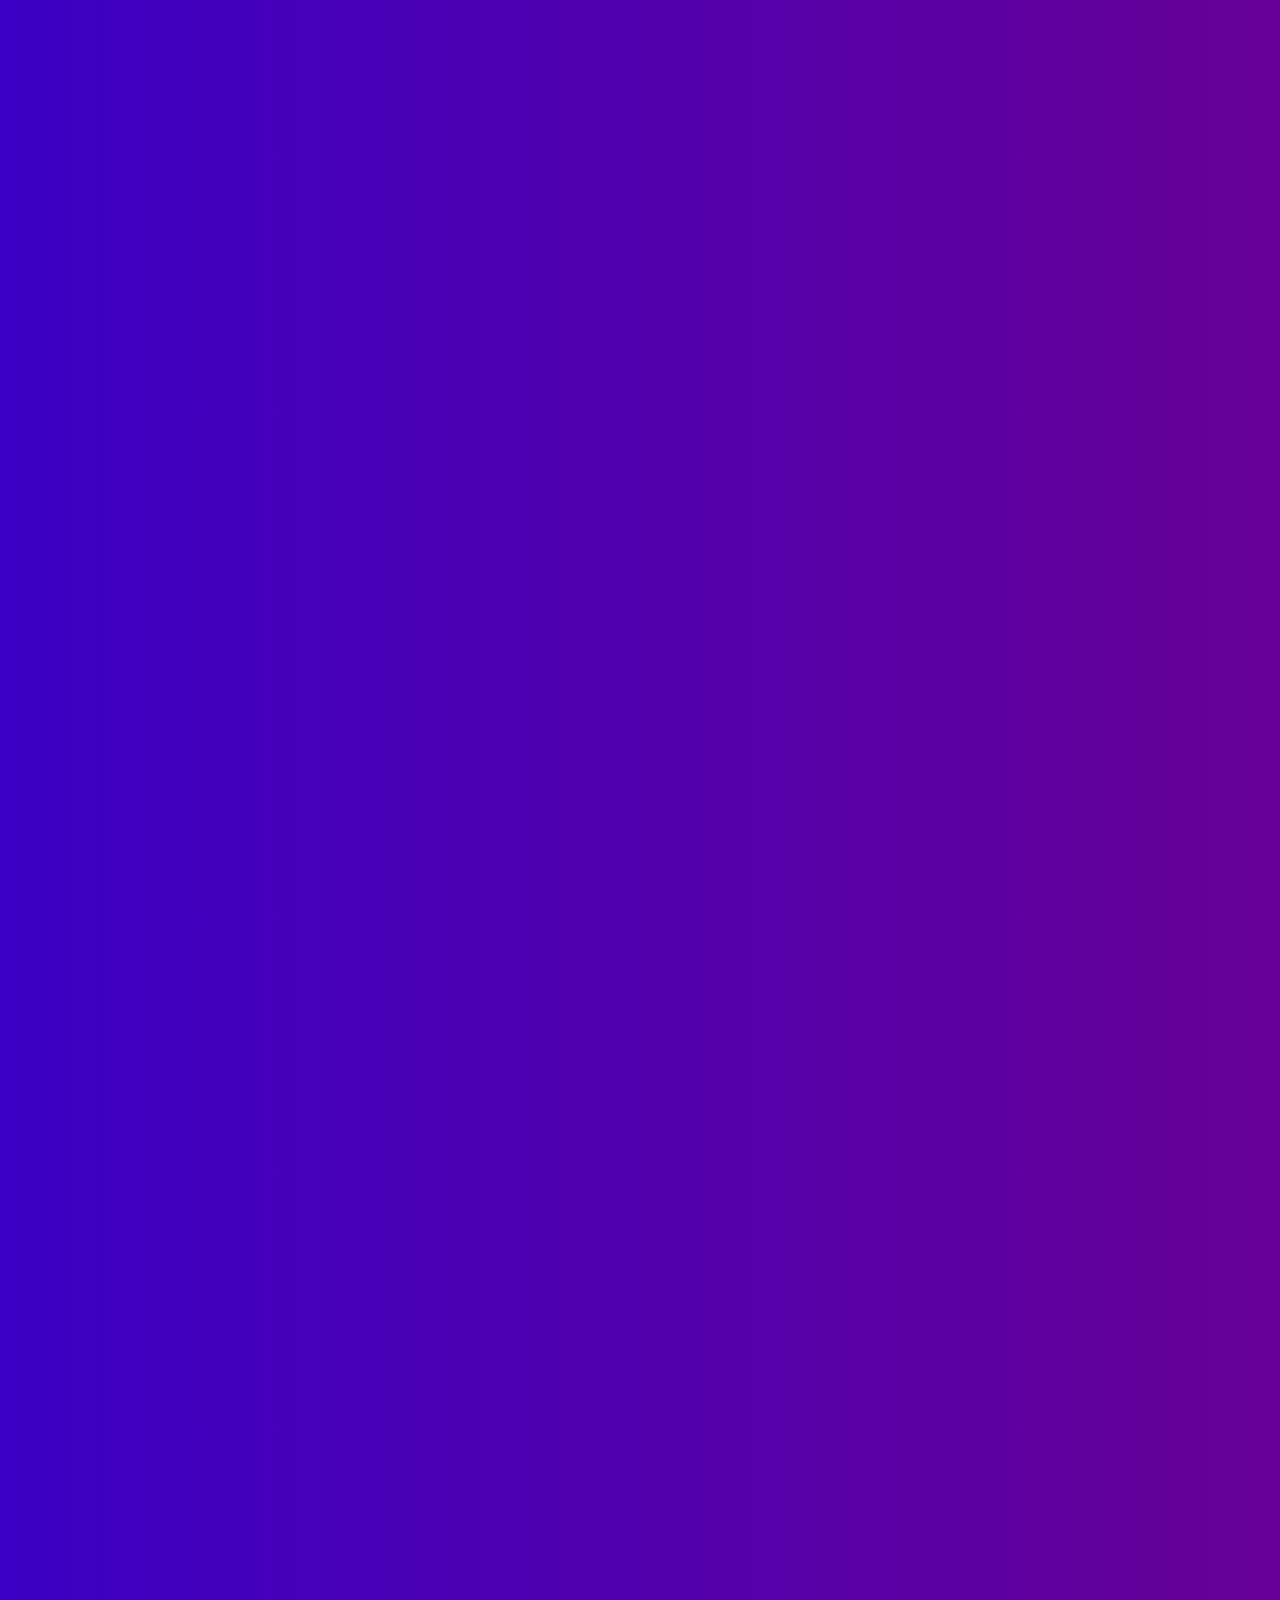
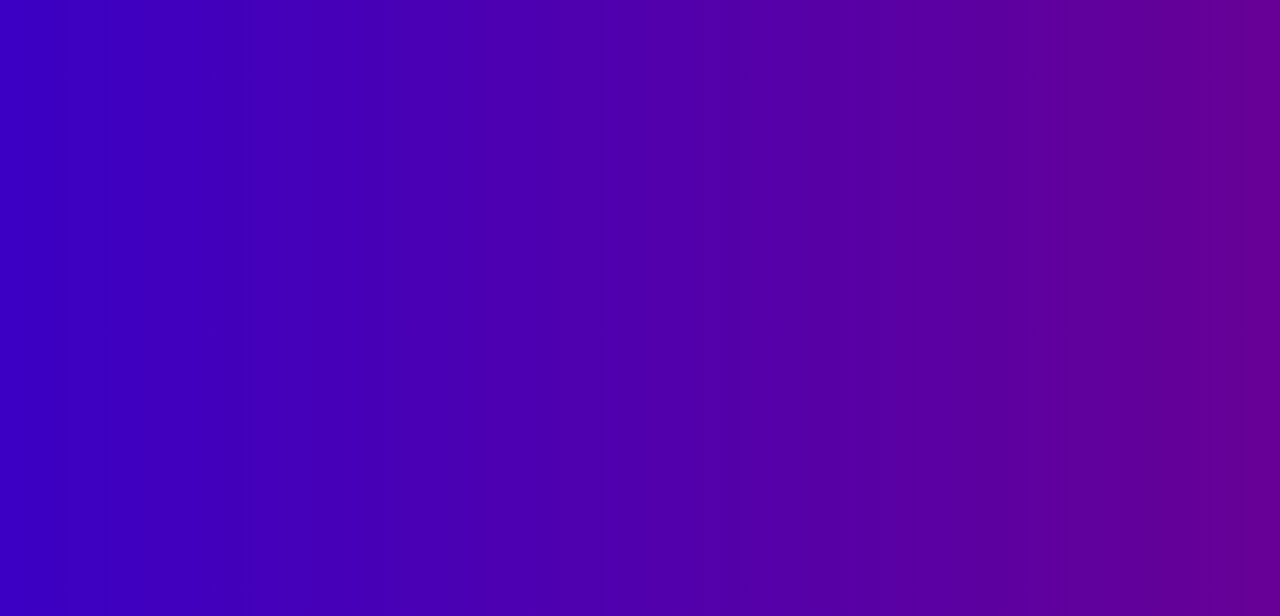
==== commit c7c39e9b: "10/01-1 bug" ====
--- a/beta.html
+++ b/beta.html
@@ -1,7 +1,7 @@
 <!DOCTYPE html>
 <html>
   <head>
-    <meta name="viewport" content="width=device-width, initial-scale=1">
+    <meta name="viewport" content="width=device-width, initial-scale=0.75">
     <link rel="stylesheet" type="text/css" href="style.css">
     <title>Beta - AltApps</title>
   </head>
@@ -16,7 +16,7 @@
       <a class="text" href="change-log.html">Change Log</a>
     </div>
     <h1>&nbsp</h1>
-    <div style="margin: auto; position: absolute; width: 100%; top: 50%; left: 50%; transform: translate(-50%, -50%);">
+    <div style="margin: 0; position: absolute; width: 90%; top: 50%; left: 50%; transform: translate(-50%, -50%);">
       <img src="./assets/AltAppsLarge.png" style="display: block; margin-left: auto; margin-right: auto; max-width: 175px; height: auto; border-radius: 22%; box-shadow: 0 4px 8px 0 rgba(0, 0, 0, 0.2), 0 6px 20px 0 rgba(0, 0, 0, 0.19);">
       <h1 style="color: #ffffff; font-size: 48px; font-weight: 650; text-align: center; padding-top: 20px; padding-bottom: 10px;">AltApps</h1>
       <h1 style="color: #ffffff; font-size: 30px; font-weight: 200; text-align: center; border-style: solid; width: 76px; height: 36px; border-radius: 12px; margin-left: auto; margin-right: auto;">Beta</h1>
--- a/style.css
+++ b/style.css
@@ -1,5 +1,5 @@
 body {
-  height: 10000px;
+  height: 15000px;
   background: indigo;
   background-image: linear-gradient(to right, #3B00C4, #670096);
   font-family: 'SF Pro Text', -apple-system, BlinkMacSystemFont, Roboto, 'Segoe UI', Helvetica, Arial, sans-serif, 'Apple Color Emoji', 'Segoe UI Emoji', 'Segoe UI Symbol';
@@ -117,6 +117,7 @@
 }
 
 .scroll1 {
+  width: 90%;
   margin: 0;
   position: fixed;
   top: 50%;
@@ -125,10 +126,41 @@
 }
 
 .scroll2 {
+  width: 90%;
   margin: 0;
   position: fixed;
   top: 50%;
   left: 50%;
-  transform: translate(-50%, -50%);
+  transform: translate(-50%, -70%);
   display: none;
 }
+
+.scroll3 {
+  width: 90%;
+  margin: 0;
+  position: fixed;
+  top: 50%;
+  left: 50%;
+  transform: translate(-50%, -70%);
+  display: none;
+}
+
+.scroll4 {
+  width: 90%;
+  margin: 0;
+  position: fixed;
+  top: 50%;
+  left: 50%;
+  transform: translate(-50%, -70%);
+  display: none;
+}
+
+.scroll5 {
+  width: 90%;
+  margin: 0;
+  position: fixed;
+  top: 50%;
+  left: 50%;
+  transform: translate(-50%, -70%);
+  display: none;
+}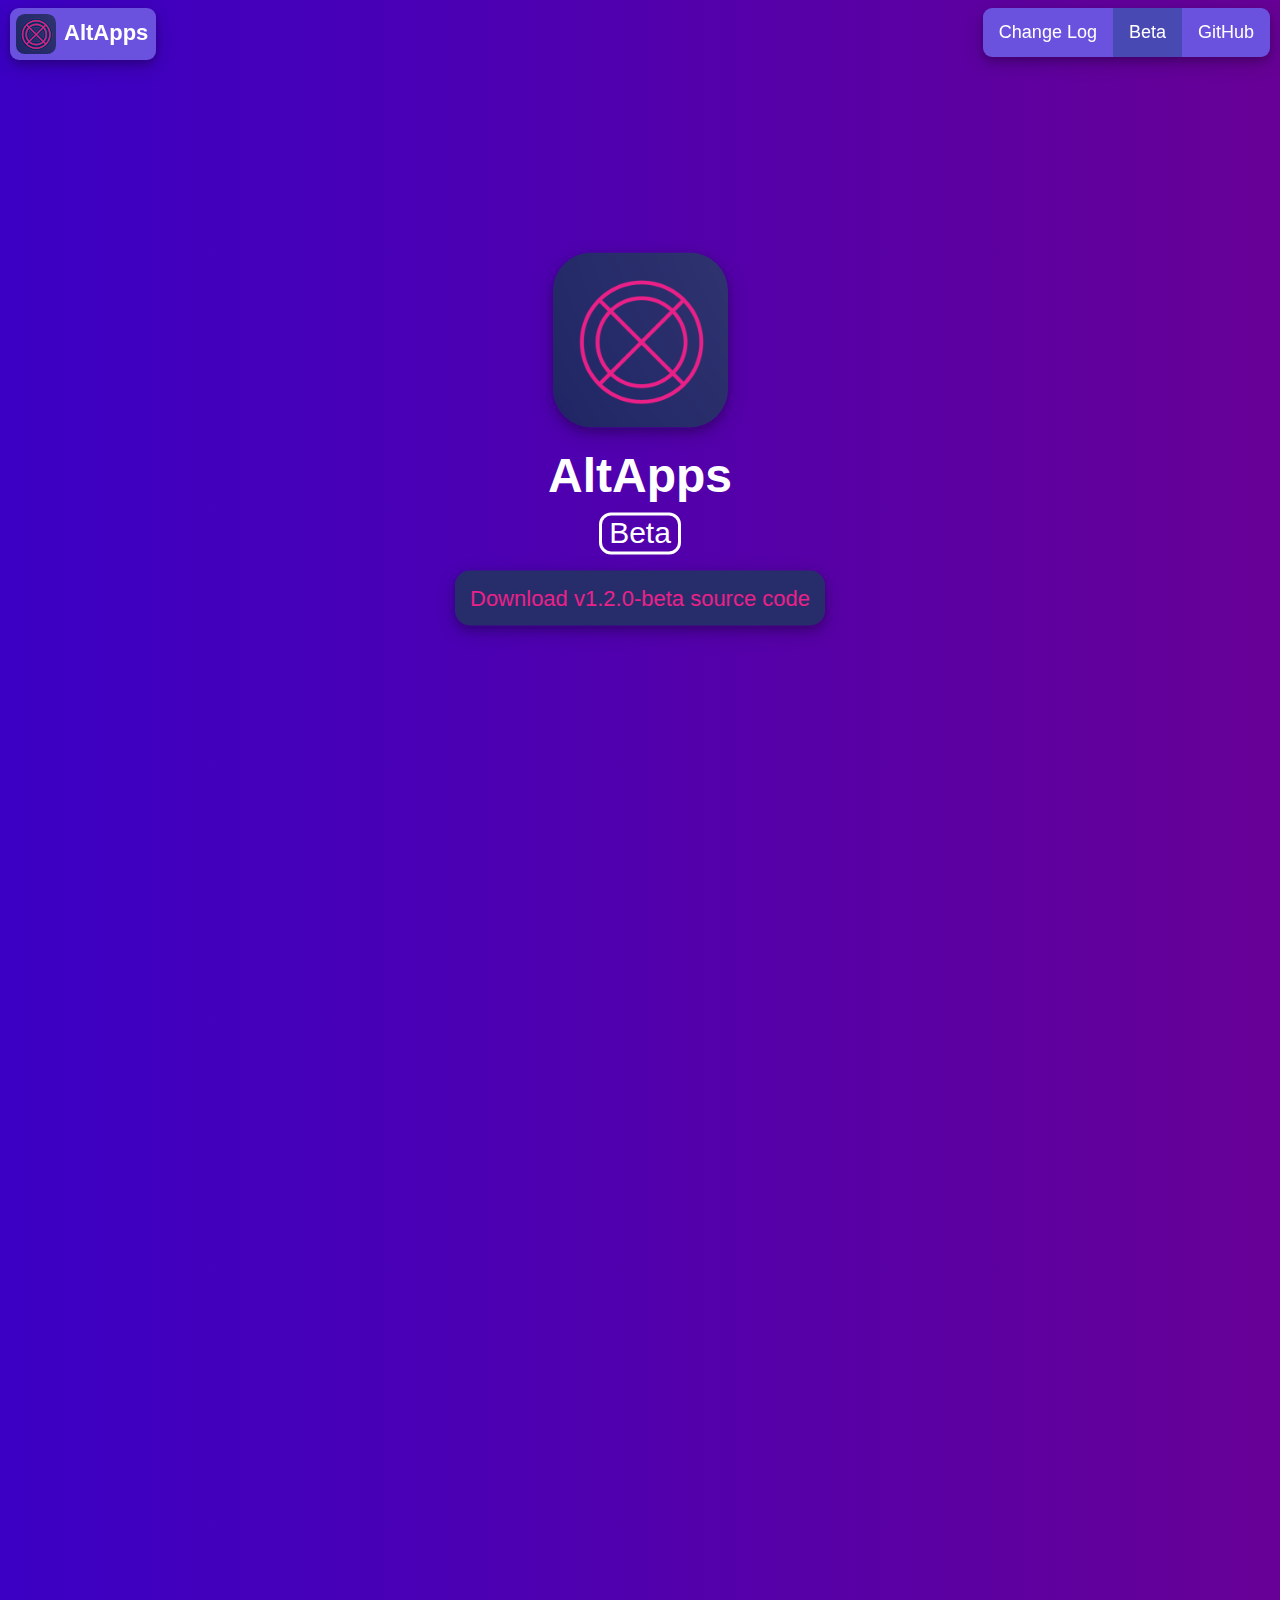
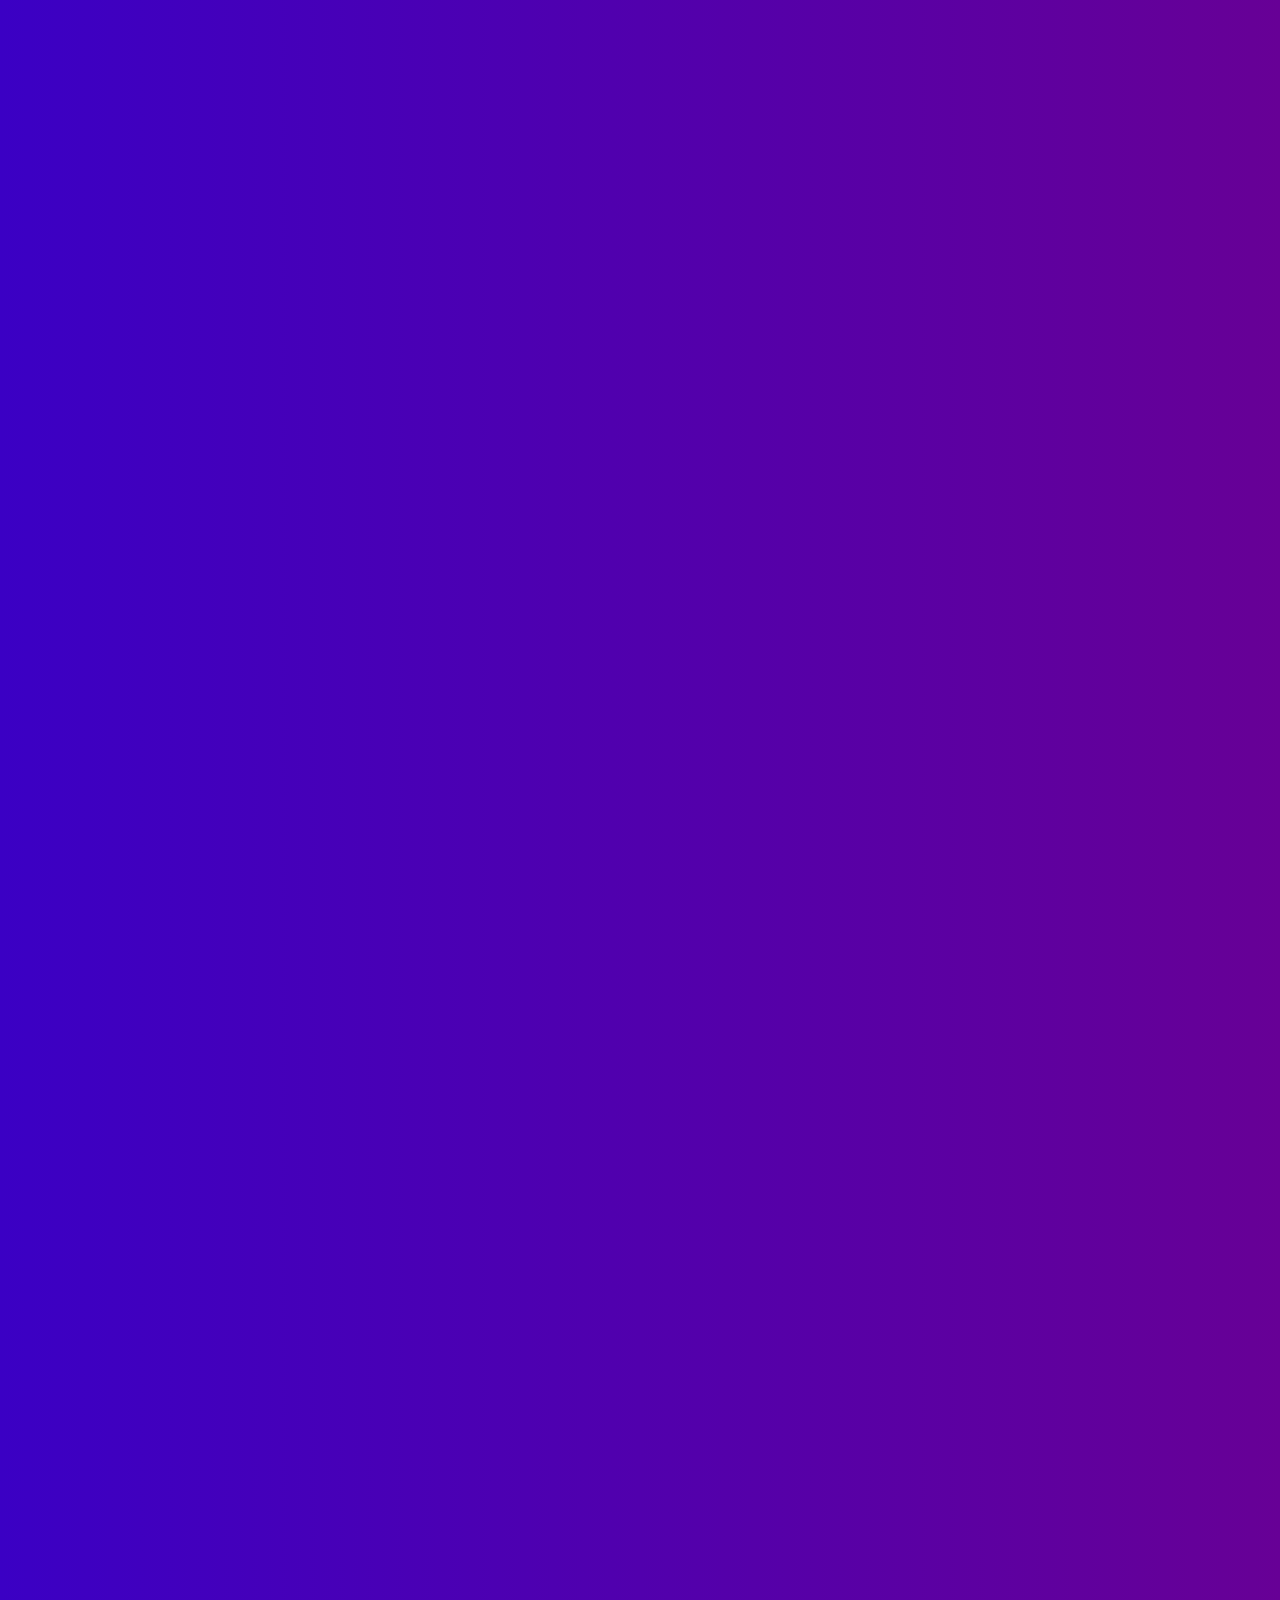
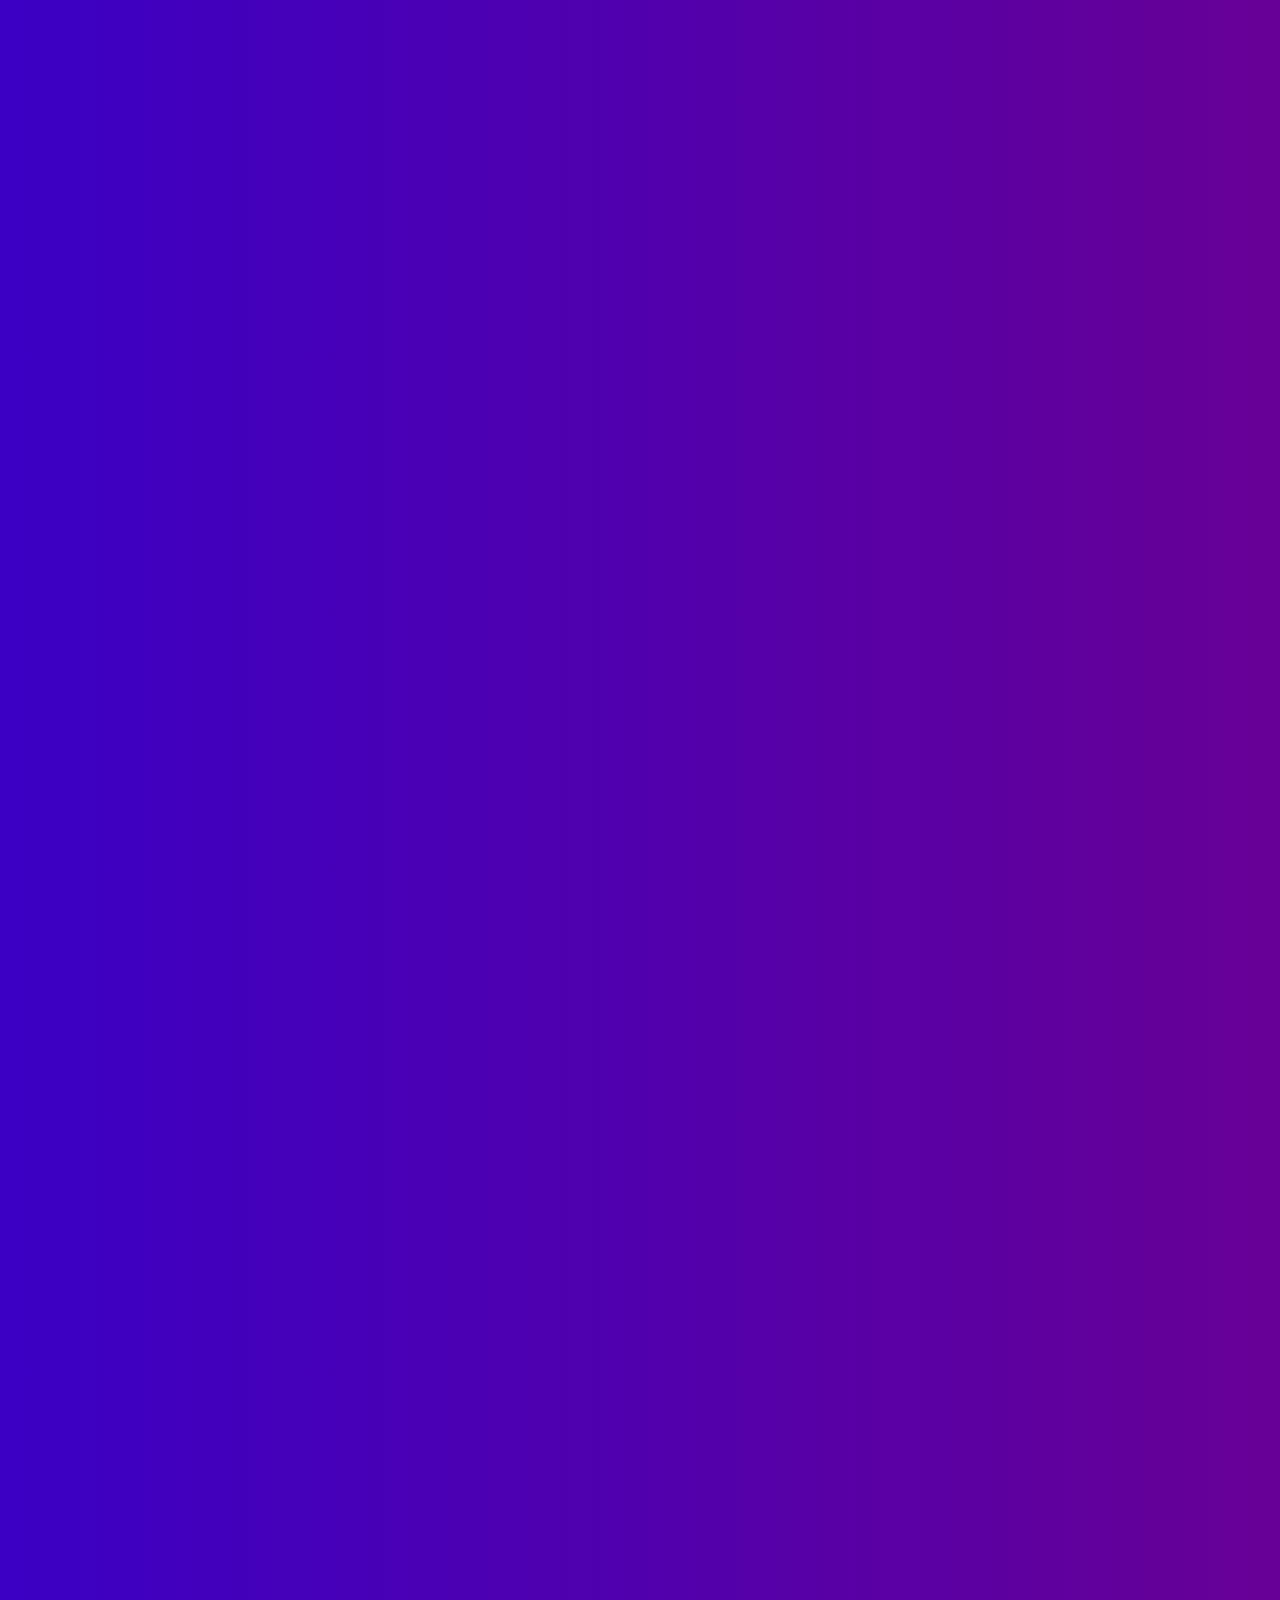
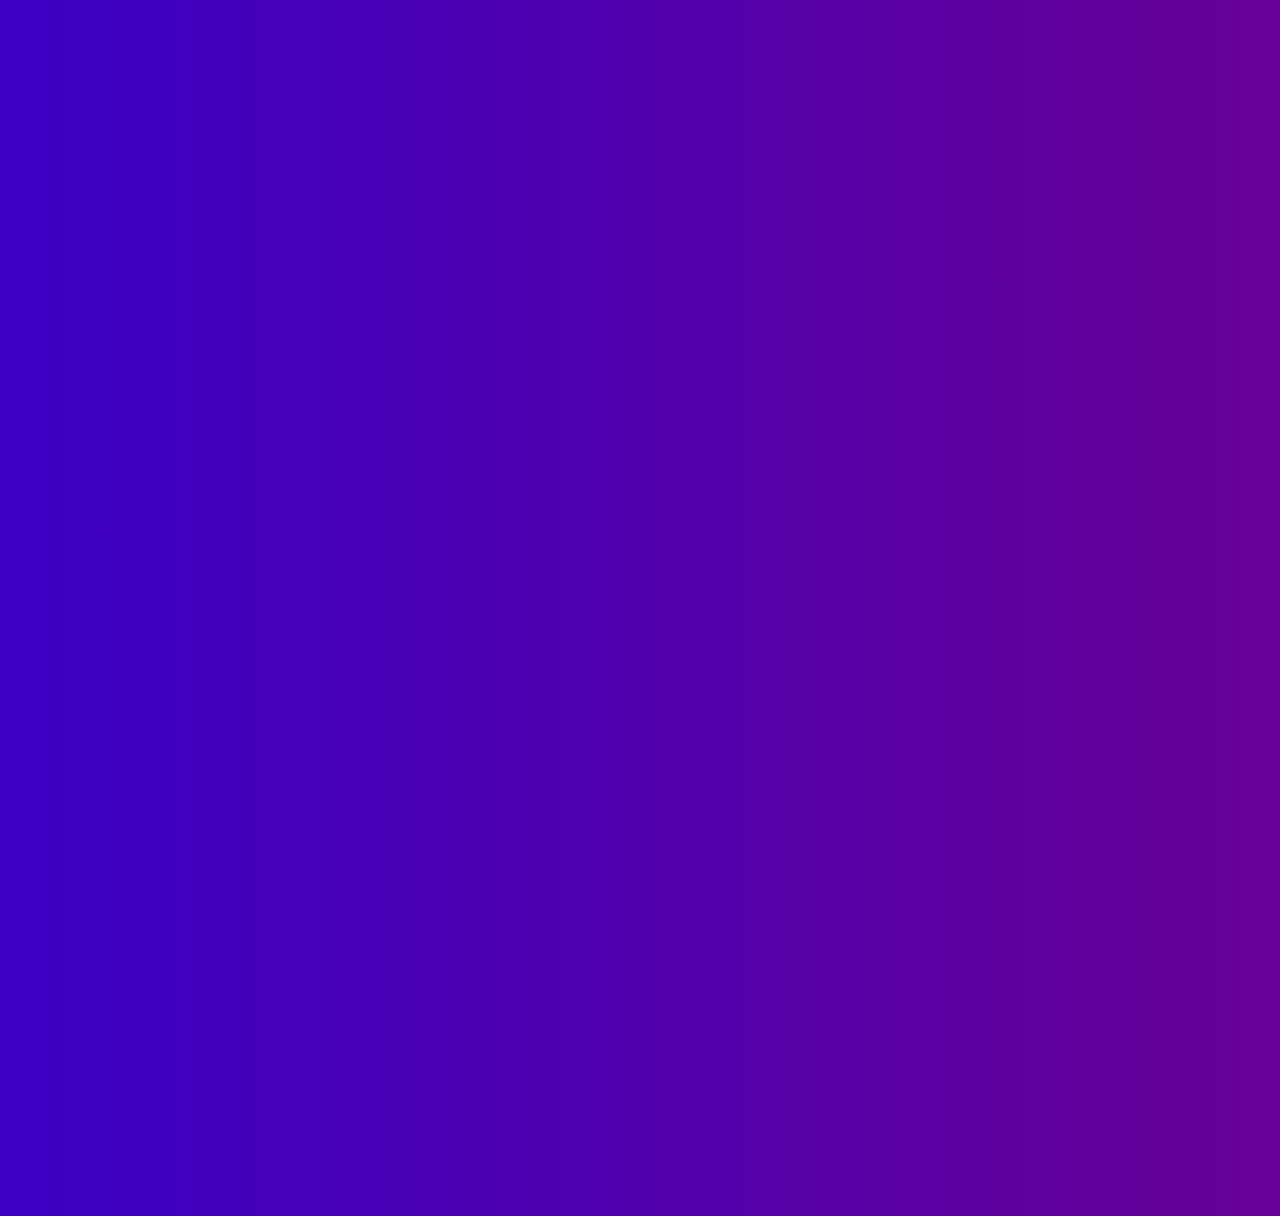
==== commit d9651d5c: "10/01-3" ====
--- a/beta.html
+++ b/beta.html
@@ -3,6 +3,8 @@
   <head>
     <meta name="viewport" content="width=device-width, initial-scale=0.75">
     <link rel="stylesheet" type="text/css" href="style.css">
+    <link rel="icon" href="./assets/favicon.ico">
+    <link rel="apple-touch-icon" href="./assets/AltApps.png">
     <title>Beta - AltApps</title>
   </head>
   <body>
--- a/style.css
+++ b/style.css
@@ -1,5 +1,5 @@
 body {
-  height: 15000px;
+  height: 6000px;
   background: indigo;
   background-image: linear-gradient(to right, #3B00C4, #670096);
   font-family: 'SF Pro Text', -apple-system, BlinkMacSystemFont, Roboto, 'Segoe UI', Helvetica, Arial, sans-serif, 'Apple Color Emoji', 'Segoe UI Emoji', 'Segoe UI Symbol';
@@ -89,7 +89,7 @@
   text-decoration: none;
   text-align: center;
   box-shadow: 0 4px 8px 0 rgba(0, 0, 0, 0.2), 0 6px 20px 0 rgba(0, 0, 0, 0.19);
-} 
+}
 
 .image:hover {
   box-shadow: 0 4px 8px 0 rgba(0, 0, 0, 0.2), 0 6px 20px 0 rgba(0, 0, 0, 0.19);
@@ -131,7 +131,7 @@
   position: fixed;
   top: 50%;
   left: 50%;
-  transform: translate(-50%, -70%);
+  transform: translate(-50%, -50%);
   display: none;
 }
 
@@ -141,7 +141,7 @@
   position: fixed;
   top: 50%;
   left: 50%;
-  transform: translate(-50%, -70%);
+  transform: translate(-50%, -50%);
   display: none;
 }
 
@@ -151,7 +151,7 @@
   position: fixed;
   top: 50%;
   left: 50%;
-  transform: translate(-50%, -70%);
+  transform: translate(-50%, -50%);
   display: none;
 }
 
@@ -161,6 +161,16 @@
   position: fixed;
   top: 50%;
   left: 50%;
-  transform: translate(-50%, -70%);
+  transform: translate(-50%, -50%);
   display: none;
-}+}
+
+.scroll6 {
+  width: 90%;
+  margin: 0;
+  position: fixed;
+  top: 50%;
+  left: 50%;
+  transform: translate(-50%, -50%);
+  display: none;
+}
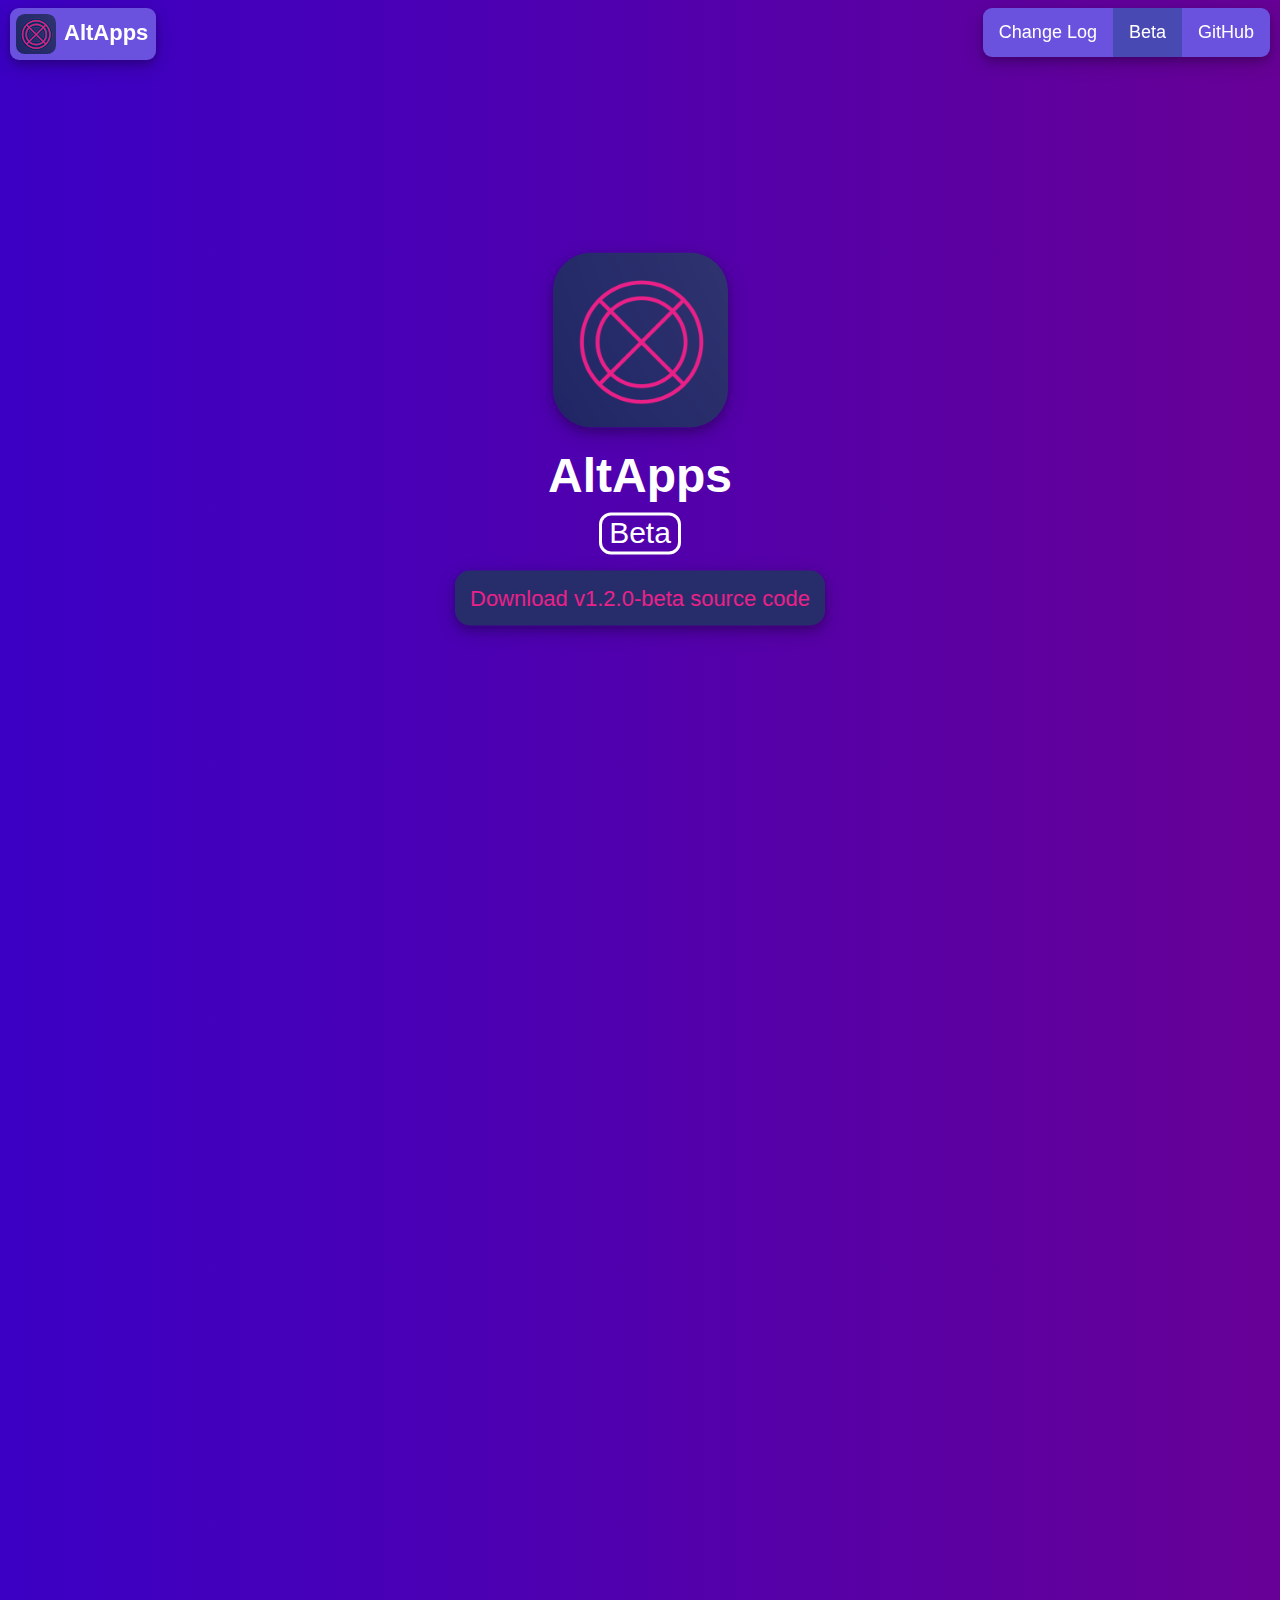
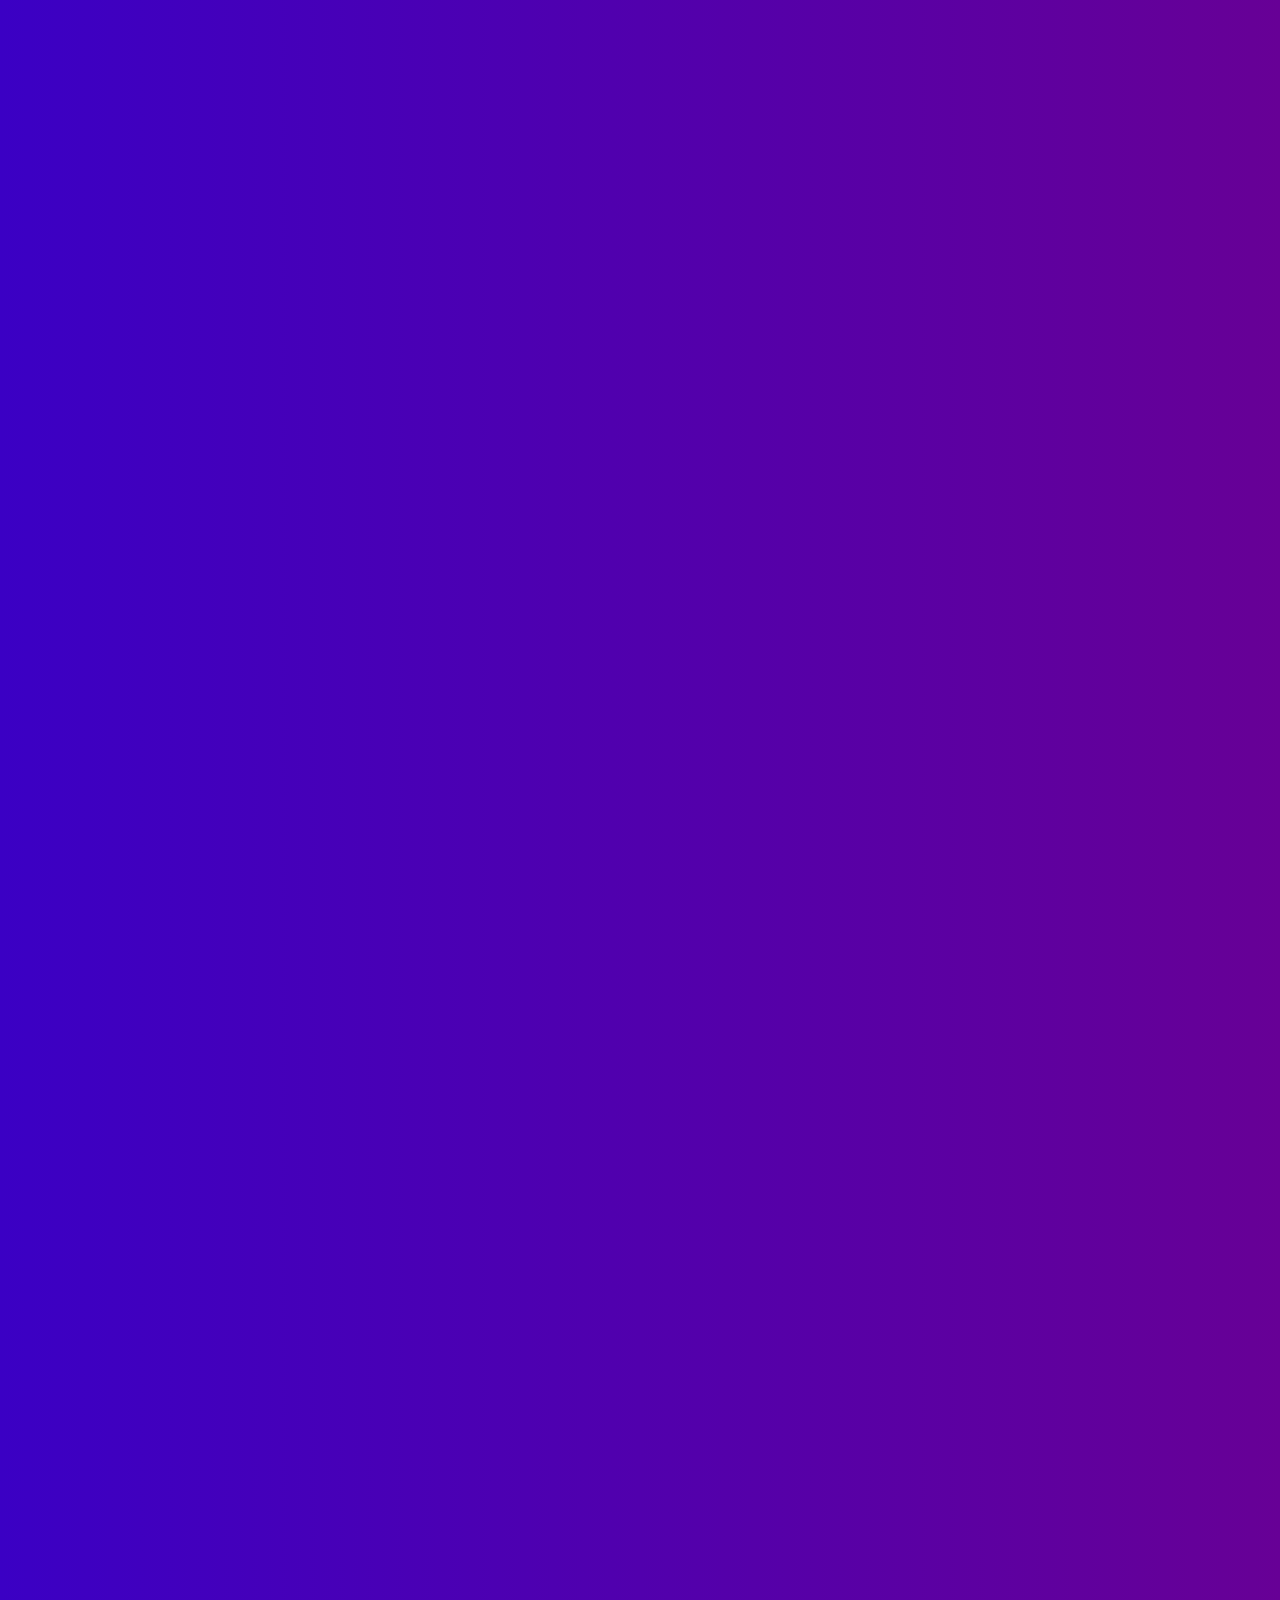
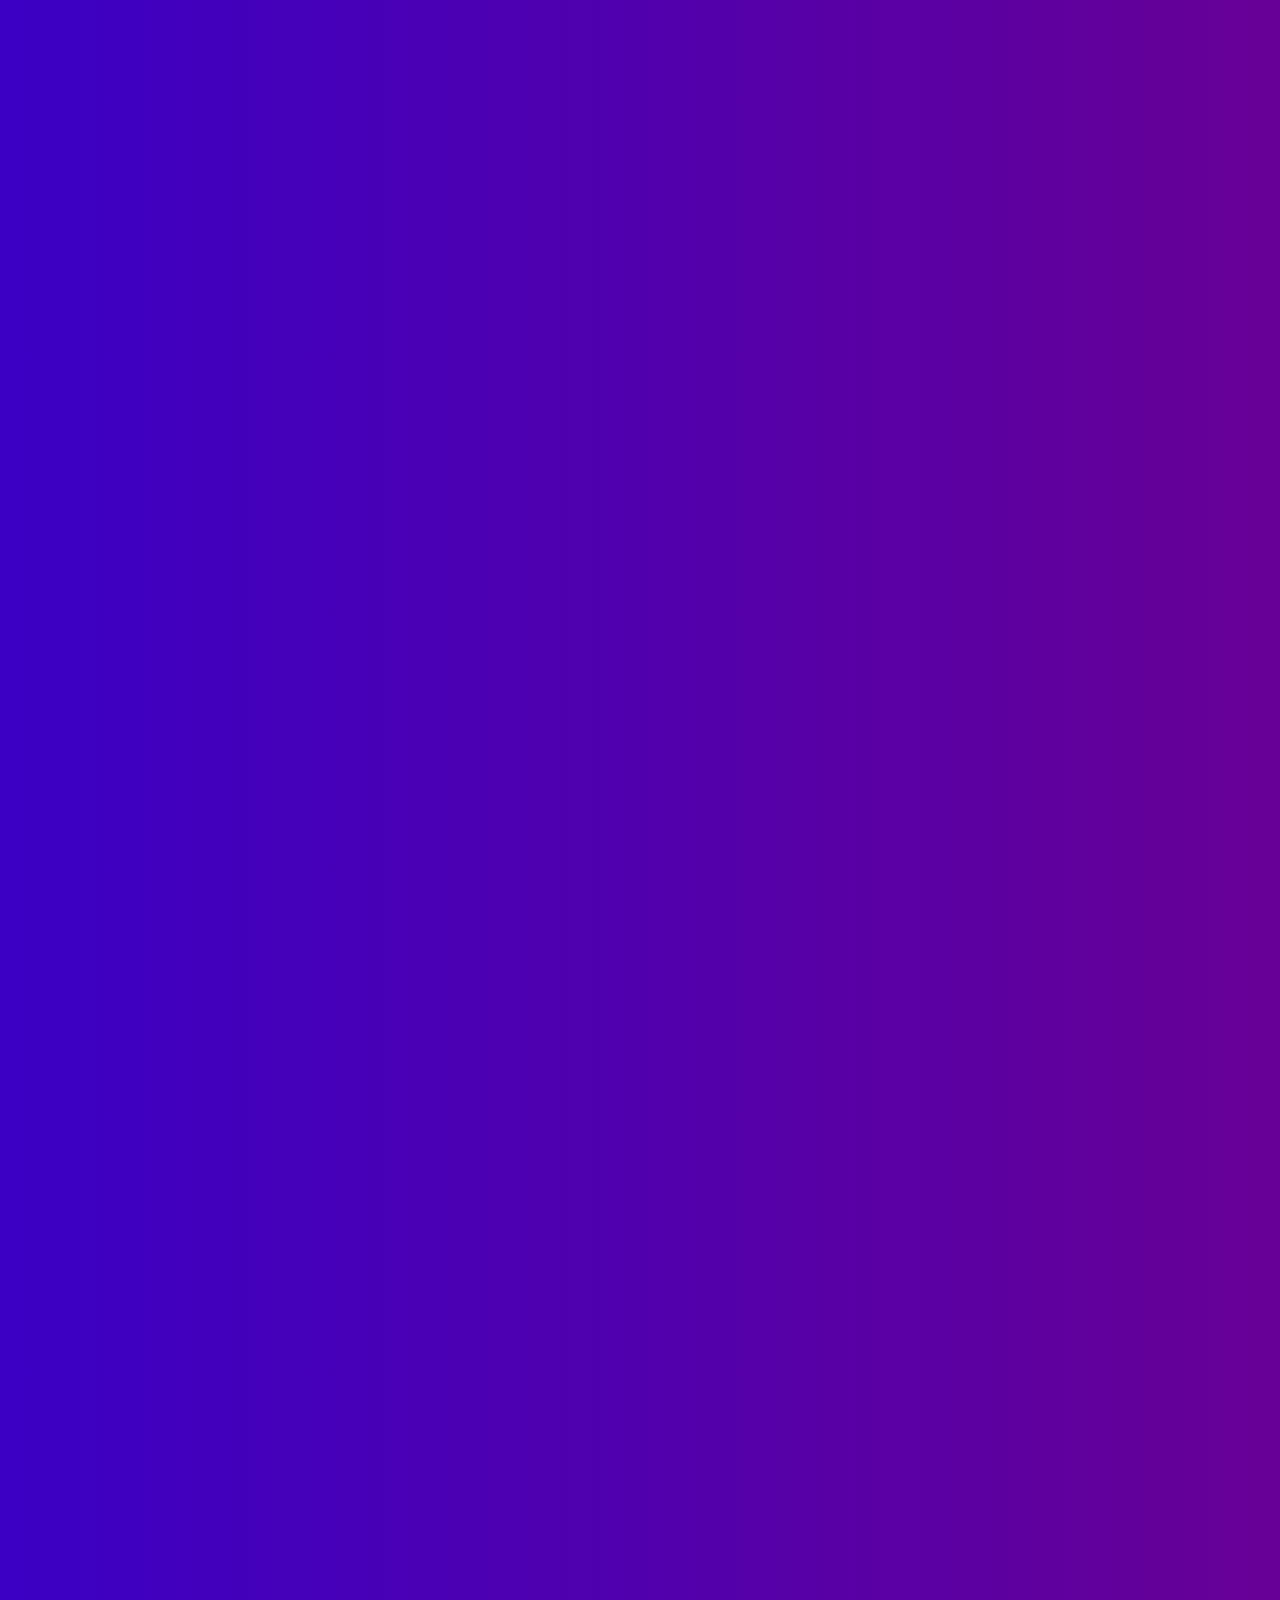
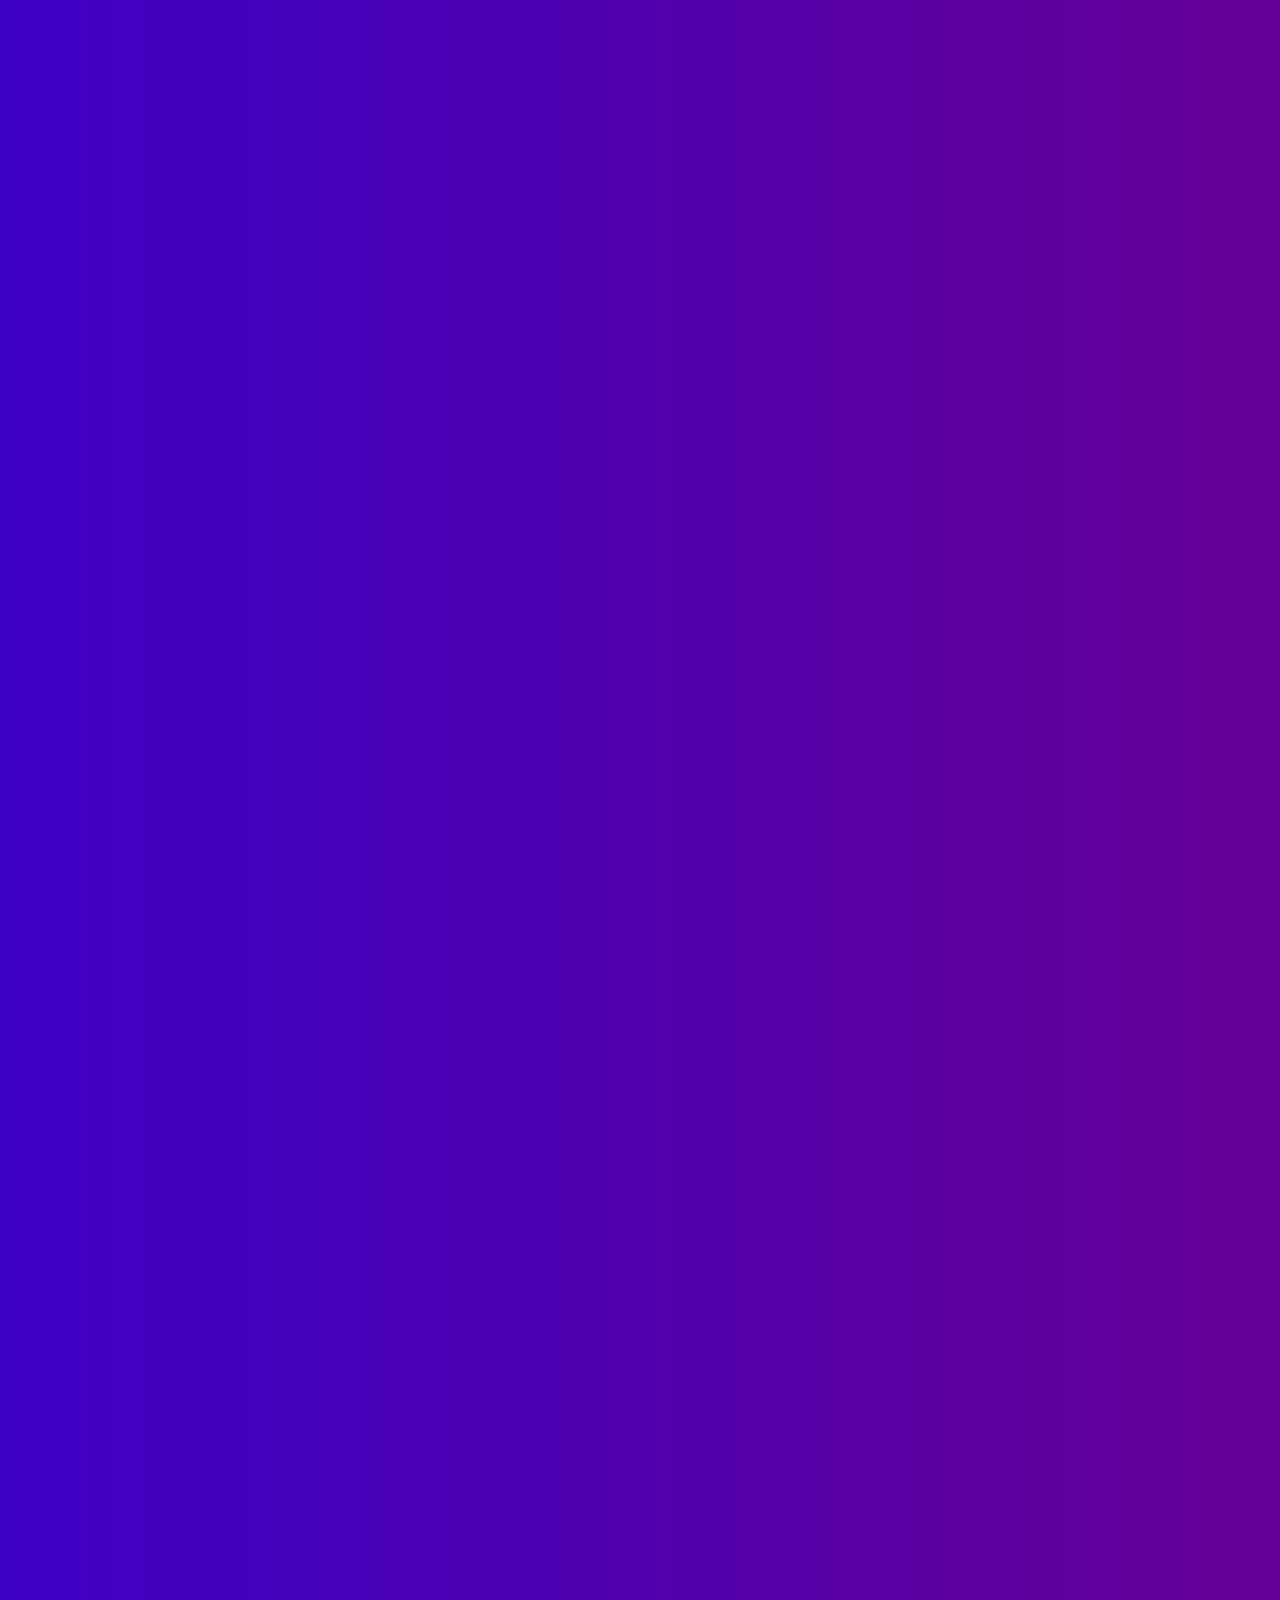
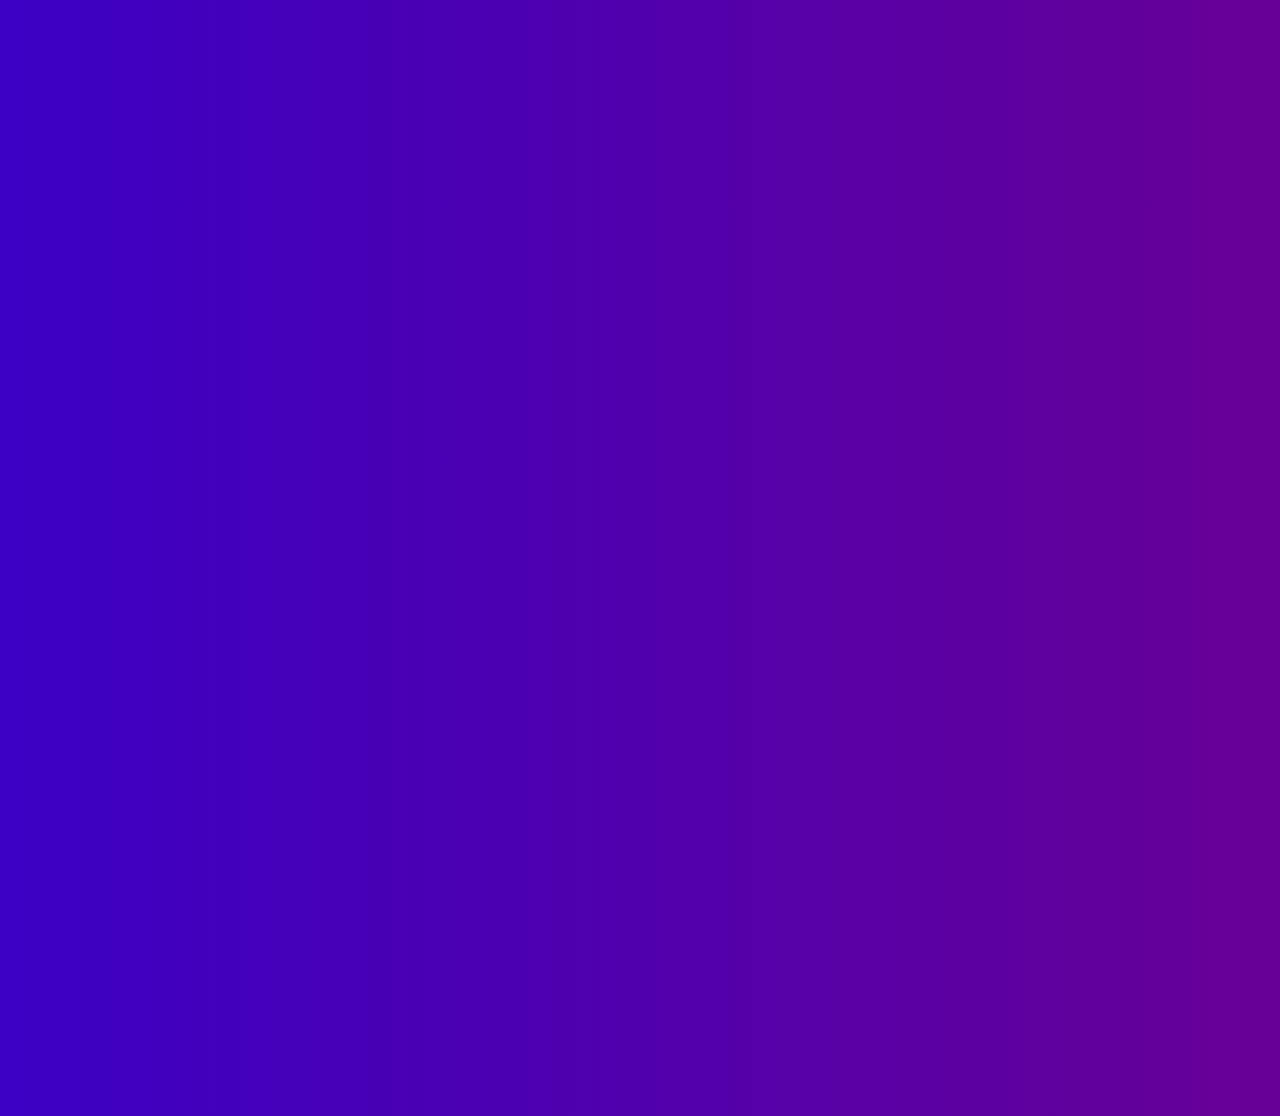
==== commit a40fddda: "10/02-1" ====
--- a/beta.html
+++ b/beta.html
@@ -1,6 +1,7 @@
 <!DOCTYPE html>
 <html>
   <head>
+    <meta charset="UTF-8">
     <meta name="viewport" content="width=device-width, initial-scale=0.75">
     <link rel="stylesheet" type="text/css" href="style.css">
     <link rel="icon" href="./assets/favicon.ico">
--- a/style.css
+++ b/style.css
@@ -1,5 +1,5 @@
 body {
-  height: 6000px;
+  height: 7500px;
   background: indigo;
   background-image: linear-gradient(to right, #3B00C4, #670096);
   font-family: 'SF Pro Text', -apple-system, BlinkMacSystemFont, Roboto, 'Segoe UI', Helvetica, Arial, sans-serif, 'Apple Color Emoji', 'Segoe UI Emoji', 'Segoe UI Symbol';
@@ -174,3 +174,13 @@
   transform: translate(-50%, -50%);
   display: none;
 }
+
+.scroll7 {
+  width: 90%;
+  margin: 0;
+  position: fixed;
+  top: 50%;
+  left: 50%;
+  transform: translate(-50%, -50%);
+  display: none;
+}
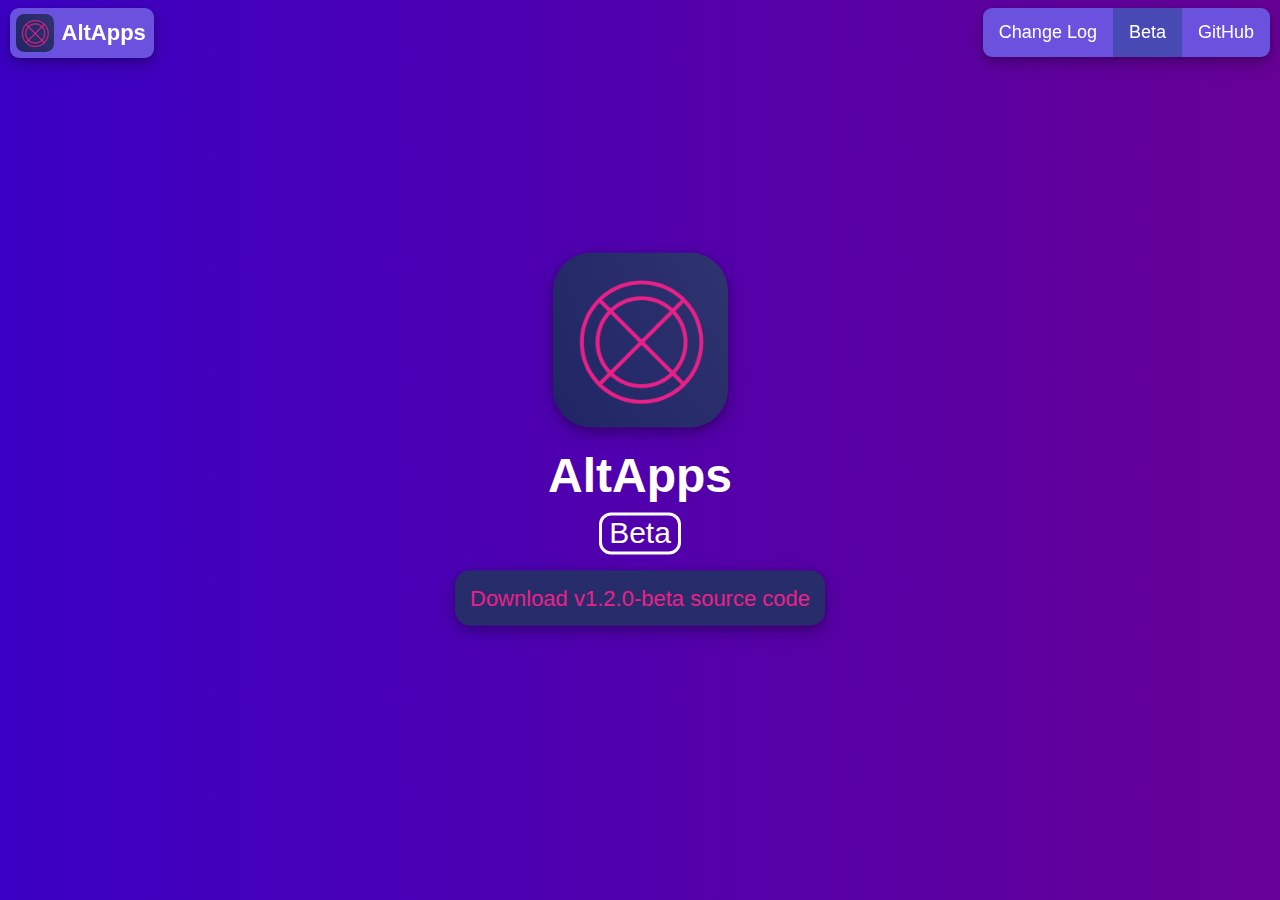
==== commit 1f599f7f: "10/06-1" ====
--- a/beta.html
+++ b/beta.html
@@ -10,7 +10,7 @@
   </head>
   <body>
     <div class="topnav">
-      <a href="index.html"><img class="image" src="./assets/AltAppsSmall.png" style="float: left; size: 24px 24px; border-radius: 22%; margin: 6px 0px 6px 6px;"></a>
+      <a href="index.html"><img class="image" src="./assets/AltAppsSmall.png" style="float: left; width: 37.5px; border-radius: 22%; margin: 6px 0px 6px 6px;"></a>
       <a class="altappsTitle" href="index.html">AltApps</a>
     </div>
     <div class="topRightNav">
--- a/style.css
+++ b/style.css
@@ -1,5 +1,6 @@
 body {
-  height: 7500px;
+  scroll-behavior: smooth;
+  transition: 0.5s;
   background: indigo;
   background-image: linear-gradient(to right, #3B00C4, #670096);
   font-family: 'SF Pro Text', -apple-system, BlinkMacSystemFont, Roboto, 'Segoe UI', Helvetica, Arial, sans-serif, 'Apple Color Emoji', 'Segoe UI Emoji', 'Segoe UI Symbol';
@@ -39,6 +40,7 @@
   text-decoration: none;
   font-size: 18px;
   font-weight: 500;
+  transition: 0.5s;
 }
 
 .topRightNav a.text:hover {
@@ -77,6 +79,7 @@
   text-decoration: none;
   text-align: center;
   box-shadow: 0 4px 8px 0 rgba(0, 0, 0, 0.2), 0 6px 20px 0 rgba(0, 0, 0, 0.19);
+  transition: 0.5s;
 }
 
 .button:hover {
@@ -103,6 +106,7 @@
   background-color: #34838A;
   border-radius: 15px;
   box-shadow: 0 4px 8px 0 rgba(0, 0, 0, 0.2), 0 6px 20px 0 rgba(0, 0, 0, 0.19);
+  transition: 0.5s;
 }
 
 .install-altstore:hover {
@@ -116,7 +120,22 @@
   box-shadow: 0 4px 8px 0 rgba(0, 0, 0, 0.2), 0 6px 20px 0 rgba(0, 0, 0, 0.19);
 }
 
-.scroll1 {
+.toTop {
+  z-index: 9998;
+  position: fixed;
+  bottom: 18px;
+  right: 18px;
+  display: none;
+}
+
+.scrollDown {
+  position: fixed;
+  bottom: 10px;
+  left: 50%;
+  transform: translate(-50%, 0);
+}
+
+.floating-show {
   width: 90%;
   margin: 0;
   position: fixed;
@@ -125,7 +144,7 @@
   transform: translate(-50%, -50%);
 }
 
-.scroll2 {
+.floating {
   width: 90%;
   margin: 0;
   position: fixed;
@@ -133,54 +152,4 @@
   left: 50%;
   transform: translate(-50%, -50%);
   display: none;
-}
-
-.scroll3 {
-  width: 90%;
-  margin: 0;
-  position: fixed;
-  top: 50%;
-  left: 50%;
-  transform: translate(-50%, -50%);
-  display: none;
-}
-
-.scroll4 {
-  width: 90%;
-  margin: 0;
-  position: fixed;
-  top: 50%;
-  left: 50%;
-  transform: translate(-50%, -50%);
-  display: none;
-}
-
-.scroll5 {
-  width: 90%;
-  margin: 0;
-  position: fixed;
-  top: 50%;
-  left: 50%;
-  transform: translate(-50%, -50%);
-  display: none;
-}
-
-.scroll6 {
-  width: 90%;
-  margin: 0;
-  position: fixed;
-  top: 50%;
-  left: 50%;
-  transform: translate(-50%, -50%);
-  display: none;
-}
-
-.scroll7 {
-  width: 90%;
-  margin: 0;
-  position: fixed;
-  top: 50%;
-  left: 50%;
-  transform: translate(-50%, -50%);
-  display: none;
-}
+}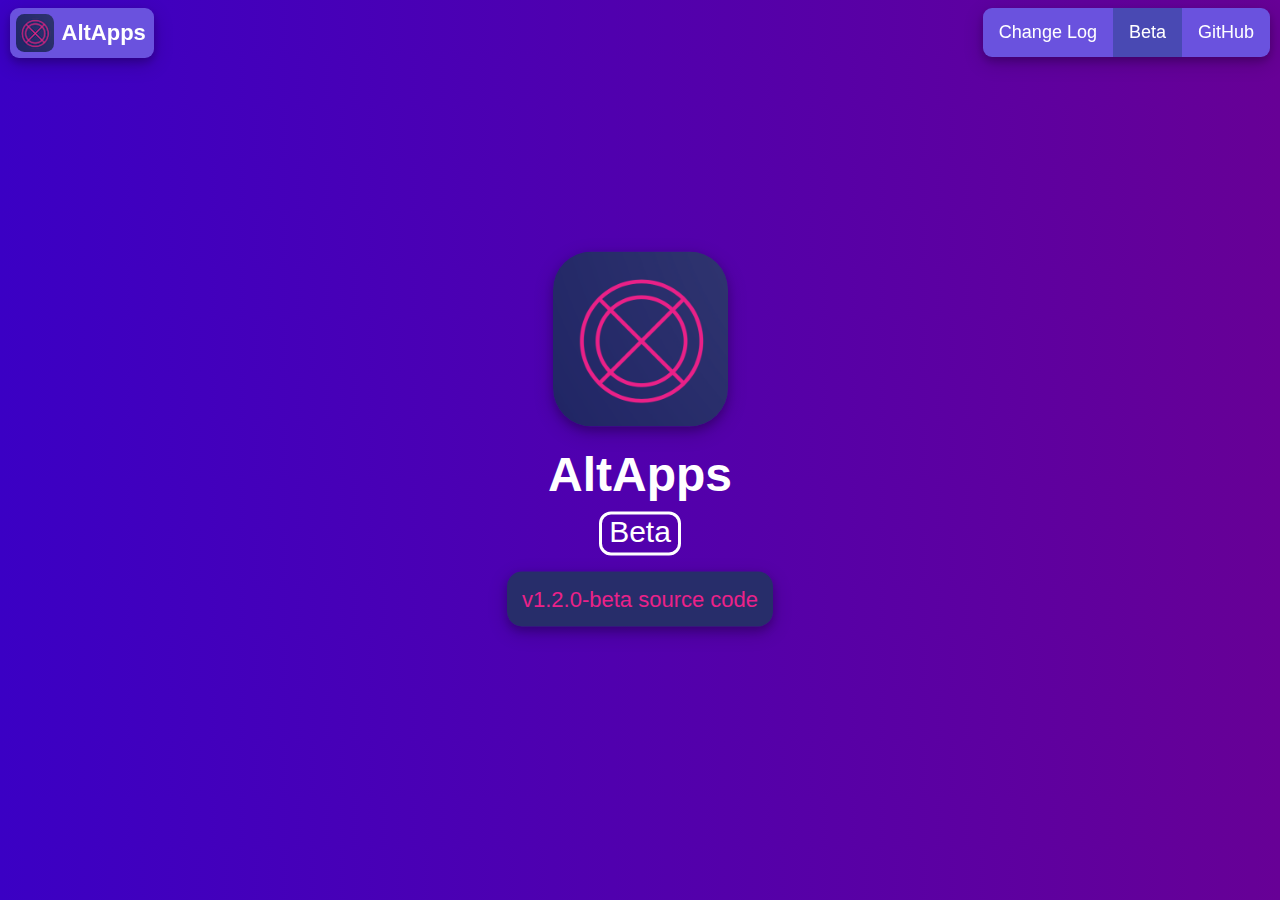
==== commit 017bc1e9: "New AltStore button and glitch fixes" ====
--- a/beta.html
+++ b/beta.html
@@ -10,8 +10,8 @@
   </head>
   <body>
     <div class="topnav">
-      <a href="index.html"><img class="image" src="./assets/AltAppsSmall.png" style="float: left; width: 37.5px; border-radius: 22%; margin: 6px 0px 6px 6px;"></a>
-      <a class="altappsTitle" href="index.html">AltApps</a>
+      <a href="https://altapps.jining.space"><img class="image" src="./assets/AltAppsSmall.png" style="float: left; width: 37.5px; border-radius: 22%; margin: 6px 0px 6px 6px;"></a>
+      <a class="altappsTitle" href="https://altapps.jining.space">AltApps</a>
     </div>
     <div class="topRightNav">
       <a class="text" href="https://github.com/JiningLiu/AltApps" target="_blank">GitHub</a>
@@ -22,8 +22,8 @@
     <div style="margin: 0; position: absolute; width: 90%; top: 50%; left: 50%; transform: translate(-50%, -50%);">
       <img src="./assets/AltAppsLarge.png" style="display: block; margin-left: auto; margin-right: auto; max-width: 175px; height: auto; border-radius: 22%; box-shadow: 0 4px 8px 0 rgba(0, 0, 0, 0.2), 0 6px 20px 0 rgba(0, 0, 0, 0.19);">
       <h1 style="color: #ffffff; font-size: 48px; font-weight: 650; text-align: center; padding-top: 20px; padding-bottom: 10px;">AltApps</h1>
-      <h1 style="color: #ffffff; font-size: 30px; font-weight: 200; text-align: center; border-style: solid; width: 76px; height: 36px; border-radius: 12px; margin-left: auto; margin-right: auto;">Beta</h1>
-      <p style="text-align: center; padding-top: 15px; padding-bottom: 20px;"><a class="button" href="https://github.com/JiningLiu/AltApps/archive/refs/heads/main.zip">Download v1.2.0-beta source code</a></p>
+      <h1 style="color: #ffffff; font-size: 30px; font-weight: 200; text-align: center; border-style: solid; width: 76px; height: 38px; border-radius: 12px; margin-left: auto; margin-right: auto;">Beta</h1>
+      <p style="text-align: center; padding-top: 15px; padding-bottom: 20px;"><a class="button" onclick="downloadBeta()">v1.2.0-beta source code</a></p>
     </div>
   </body>
 </html>
--- a/style.css
+++ b/style.css
@@ -1,9 +1,11 @@
 body {
   scroll-behavior: smooth;
   transition: 0.5s;
-  background: indigo;
+  background: #5003AD;
   background-image: linear-gradient(to right, #3B00C4, #670096);
   font-family: 'SF Pro Text', -apple-system, BlinkMacSystemFont, Roboto, 'Segoe UI', Helvetica, Arial, sans-serif, 'Apple Color Emoji', 'Segoe UI Emoji', 'Segoe UI Symbol';
+  overflow-x: hidden;
+  display: block;
 }
 
 h1, h2, h3, h4, h5, h6, .h1, .h2, .h3, .h4, .h5, .h6 {
@@ -99,8 +101,10 @@
 }
 
 .install-altstore {
+  border-style: none;
   position: absolute;
   width: 280px;
+  height: 60px;
   left: 50%;
   transform: translate(-50%, 0%);
   background-color: #34838A;
@@ -152,4 +156,4 @@
   left: 50%;
   transform: translate(-50%, -50%);
   display: none;
-}+}
